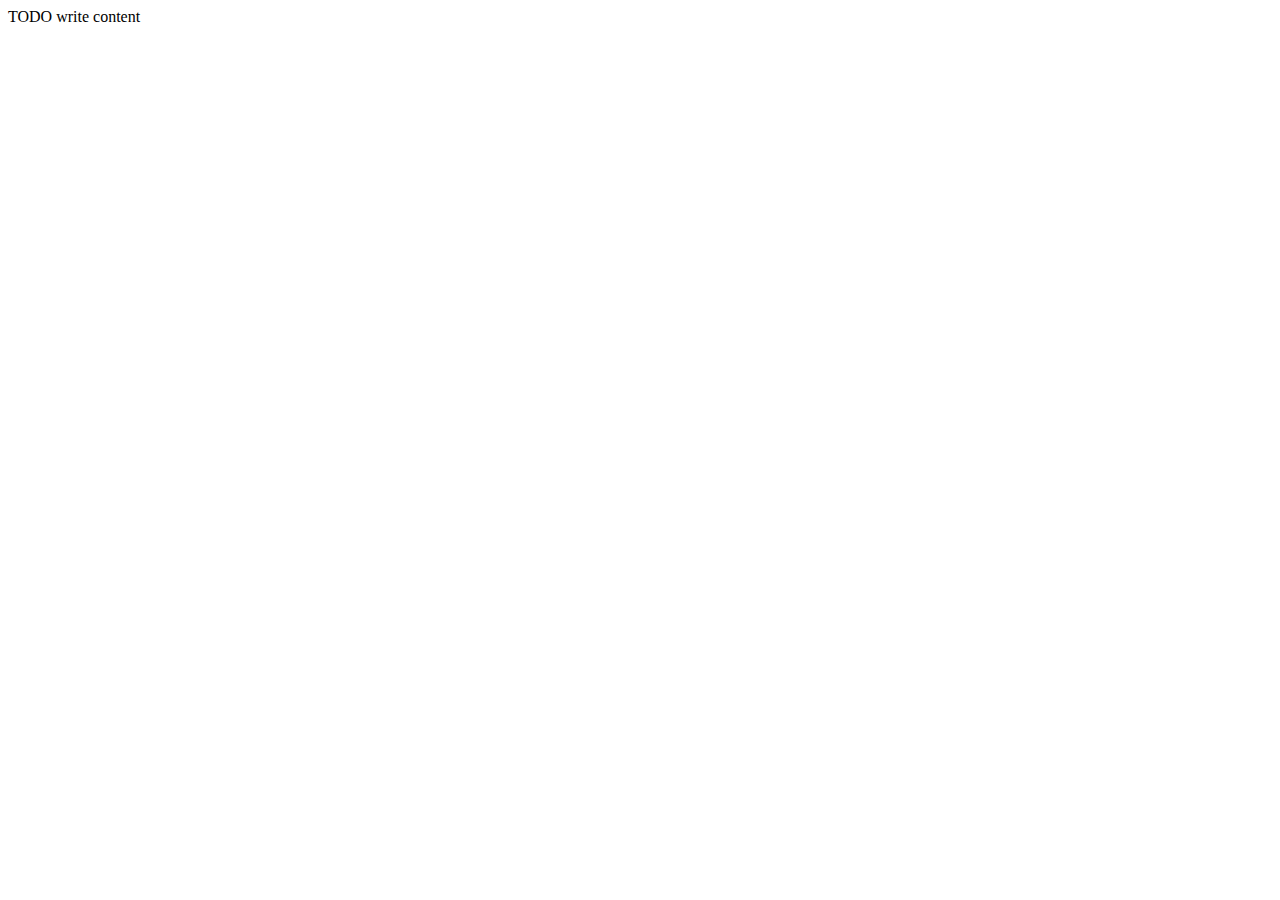
==== index.html @ 61b16aed "Create index.html" ====
<!DOCTYPE html>
<!--
To change this license header, choose License Headers in Project Properties.
To change this template file, choose Tools | Templates
and open the template in the editor.
-->
<html>
    <head>
        <title>TODO supply a title</title>
        <meta charset="UTF-8">
        <meta name="viewport" content="width=device-width, initial-scale=1.0">
    </head>
    <body>
        <div>TODO write content</div>
    </body>
</html>
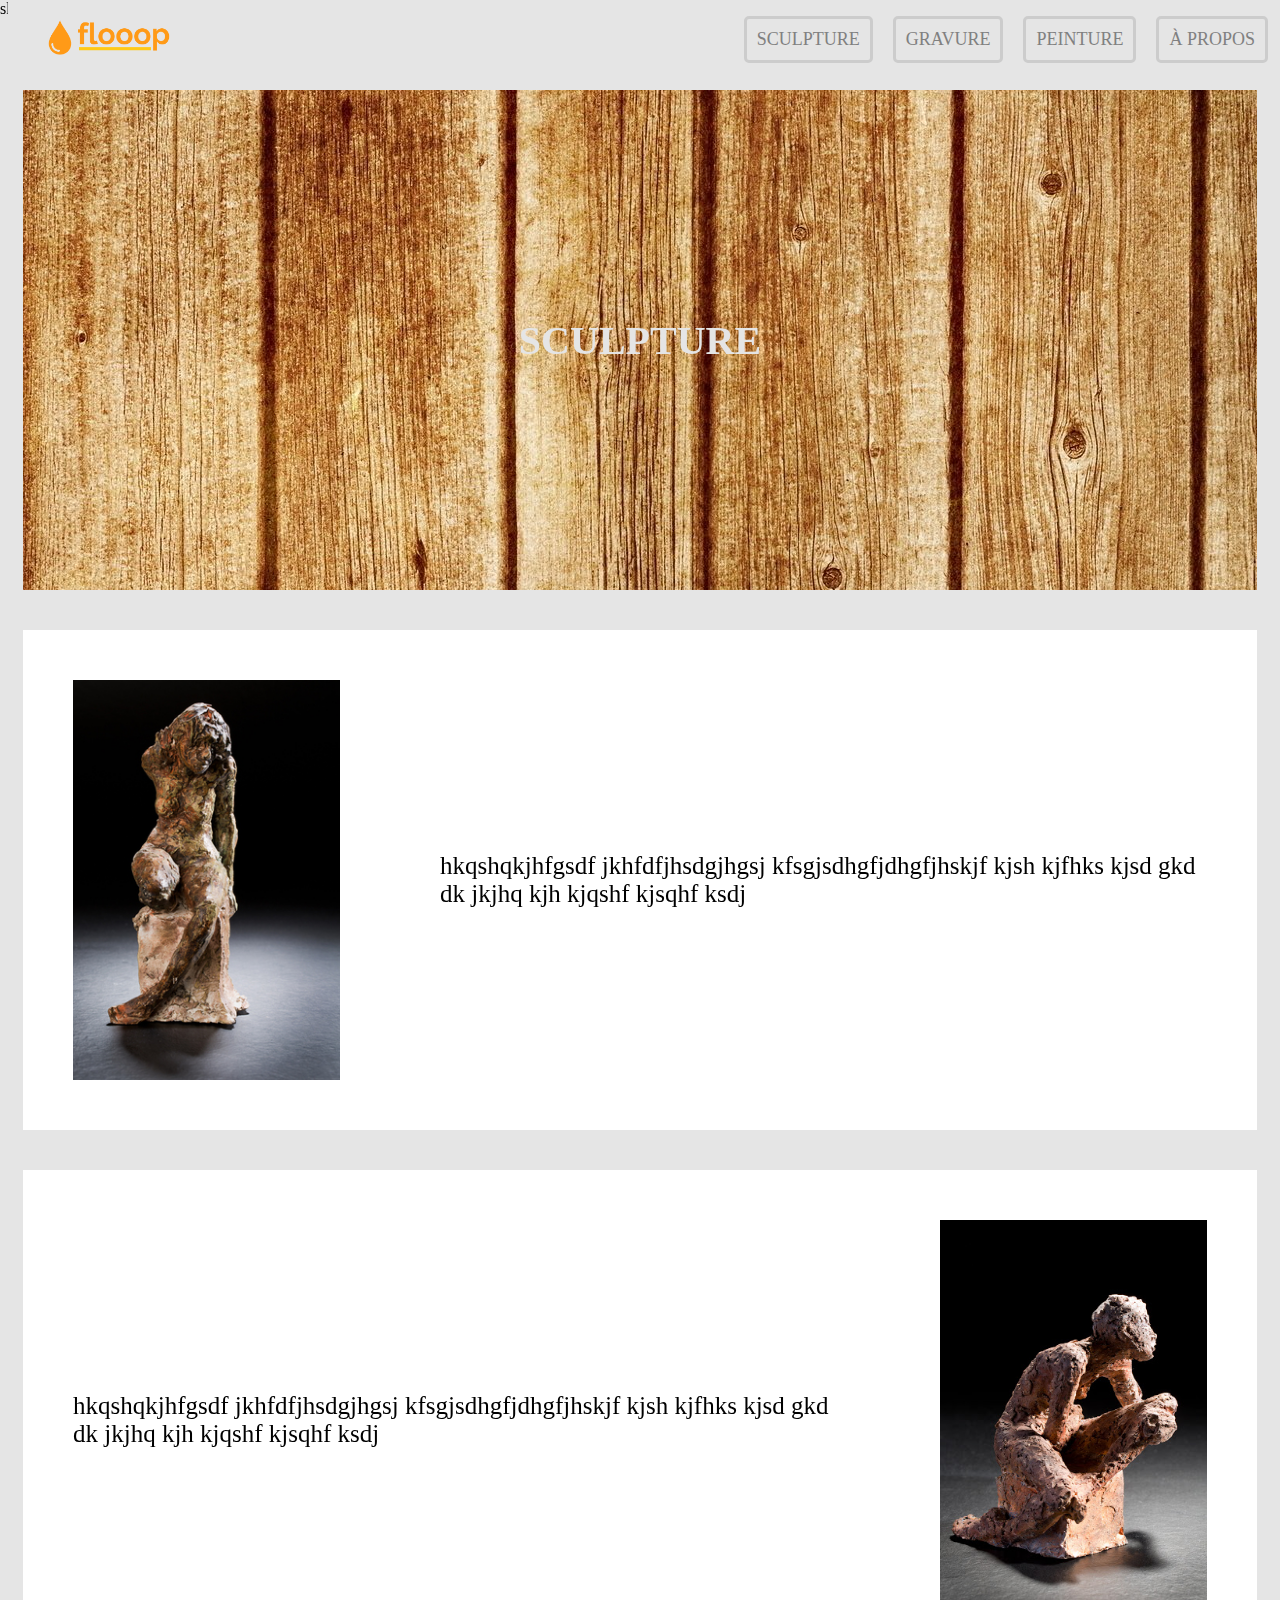
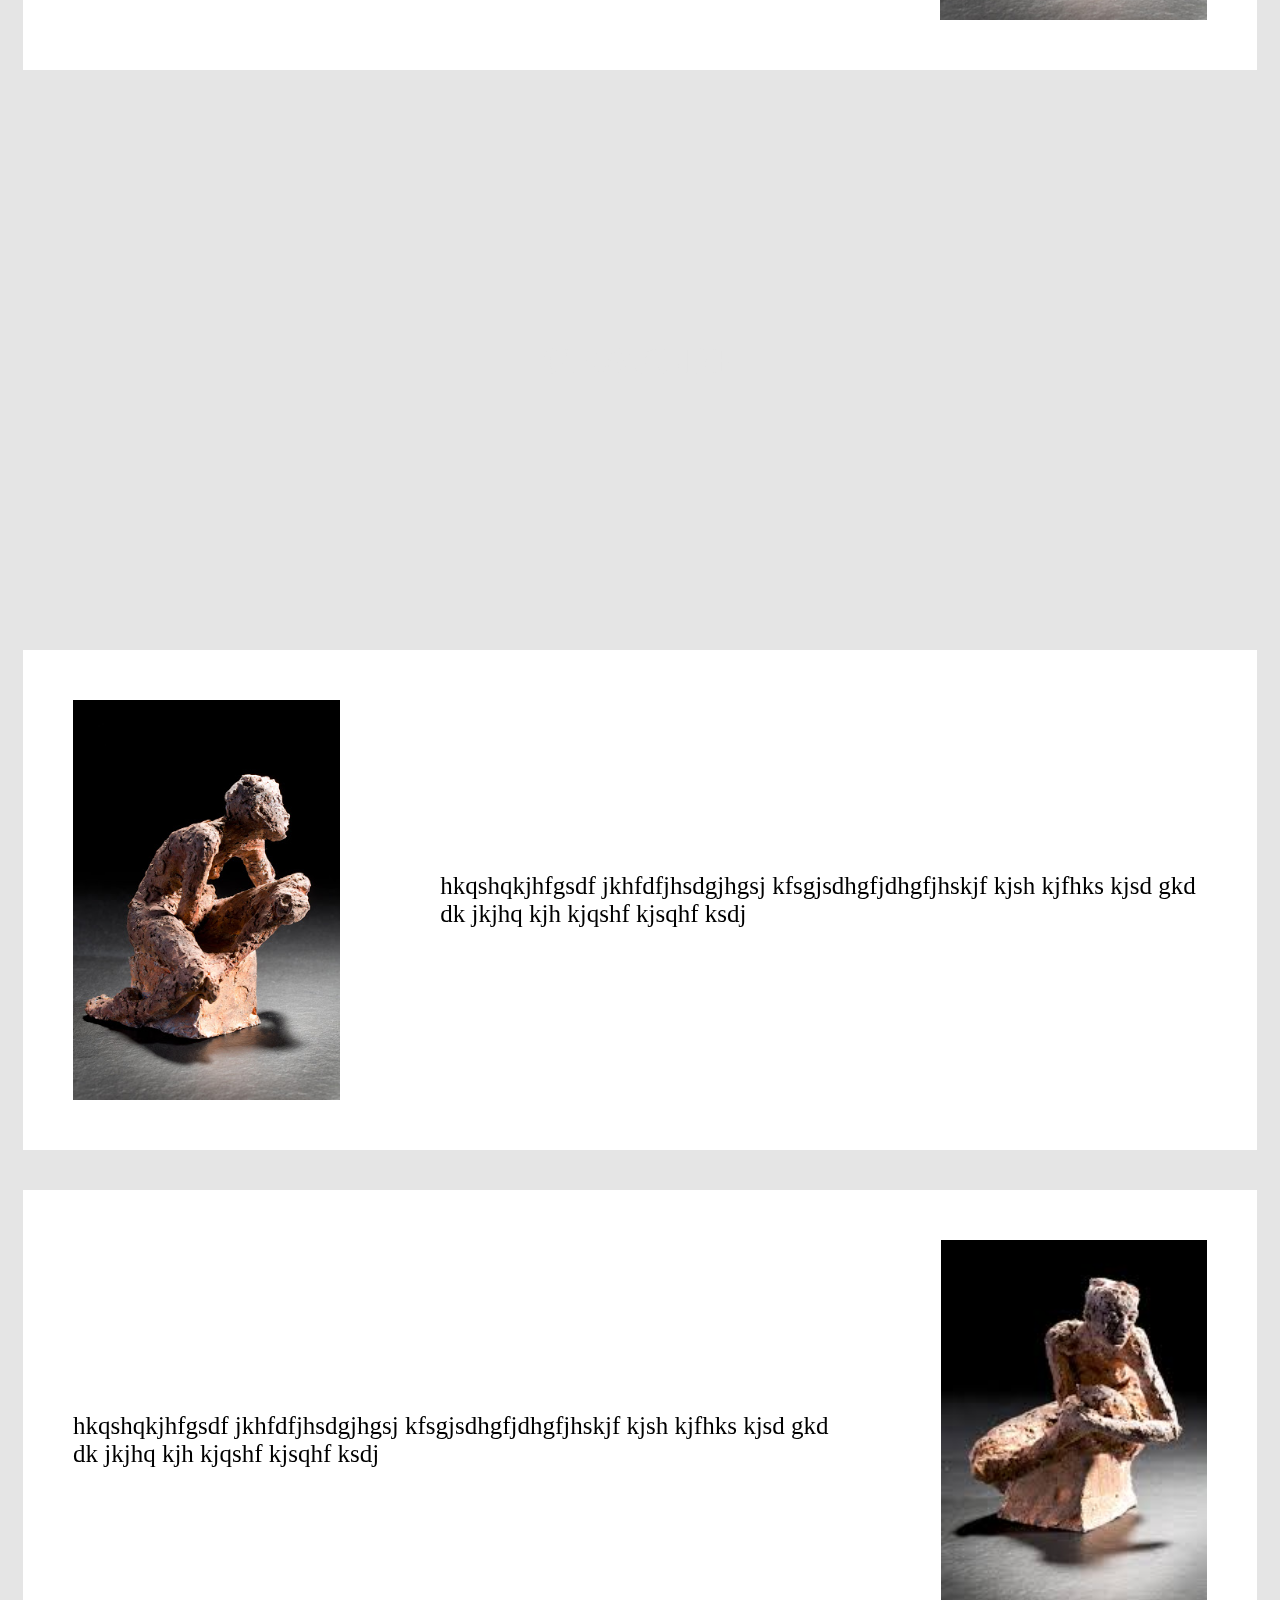
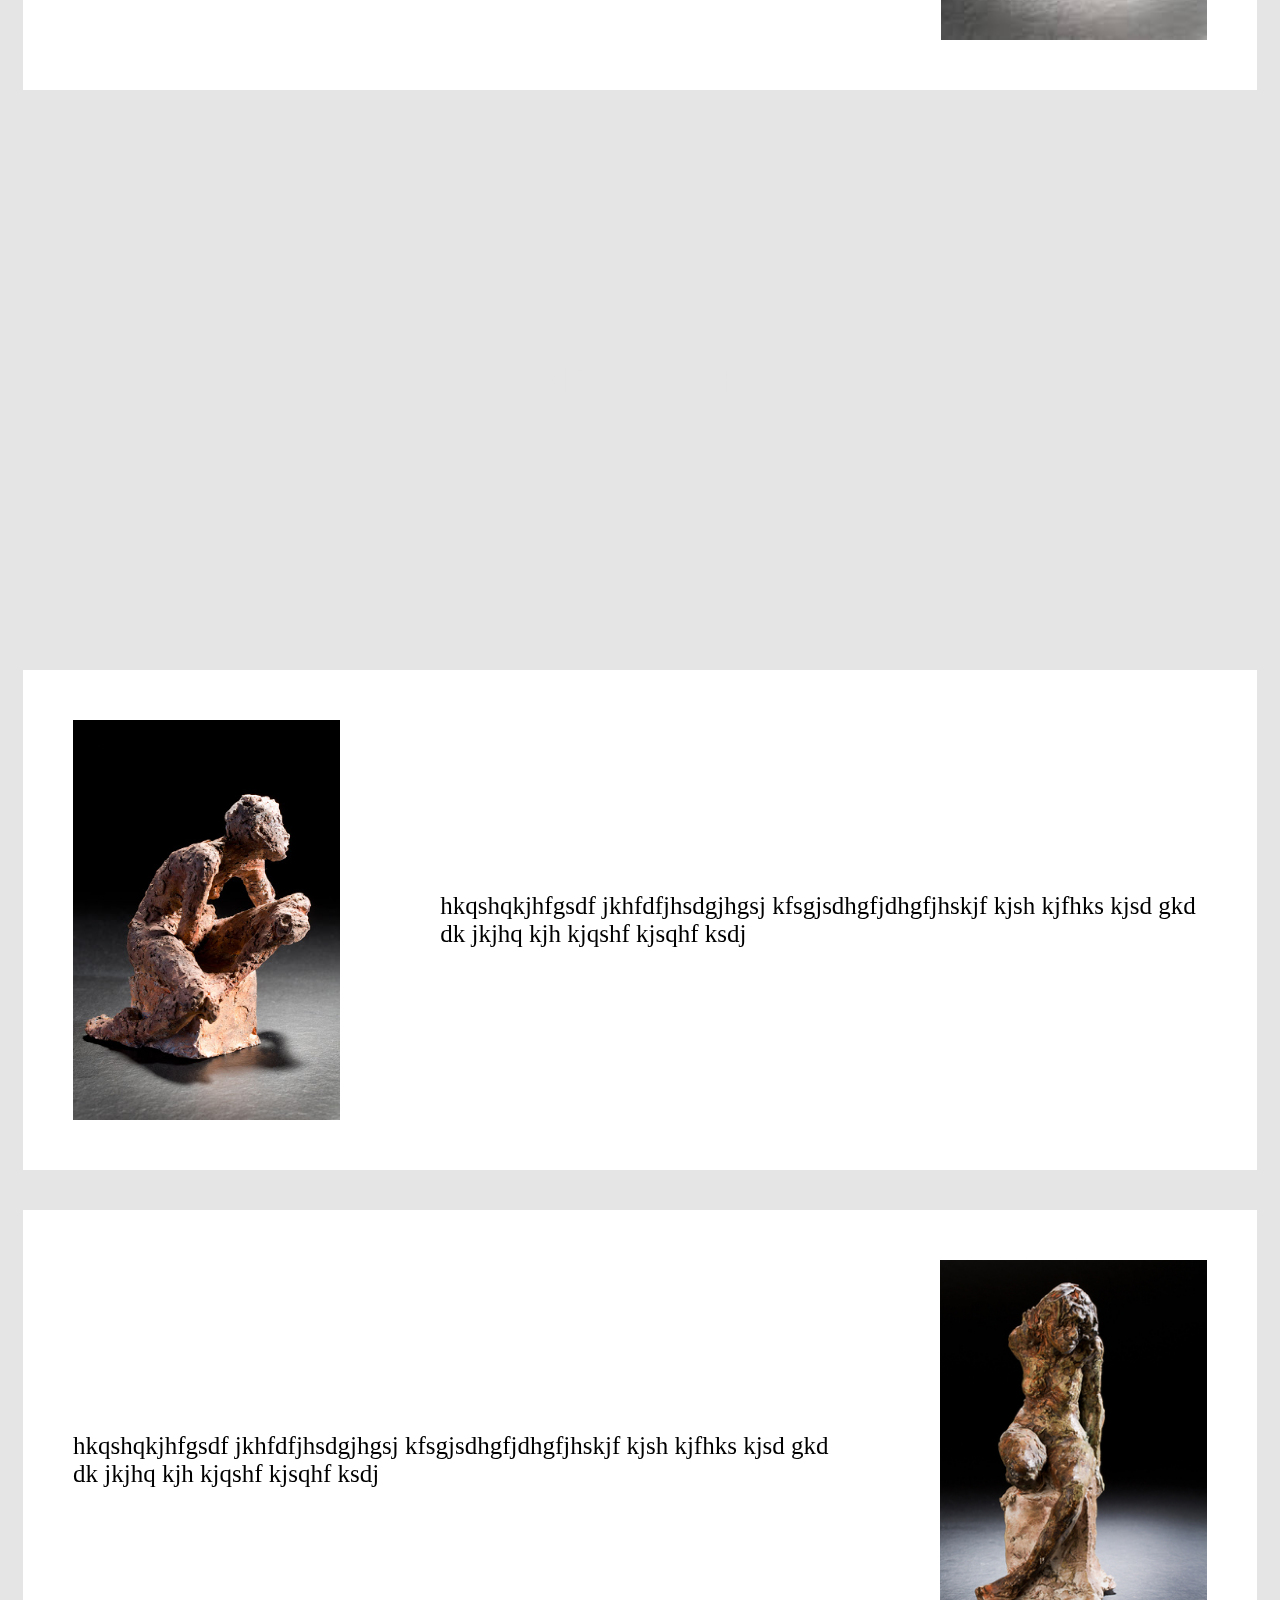
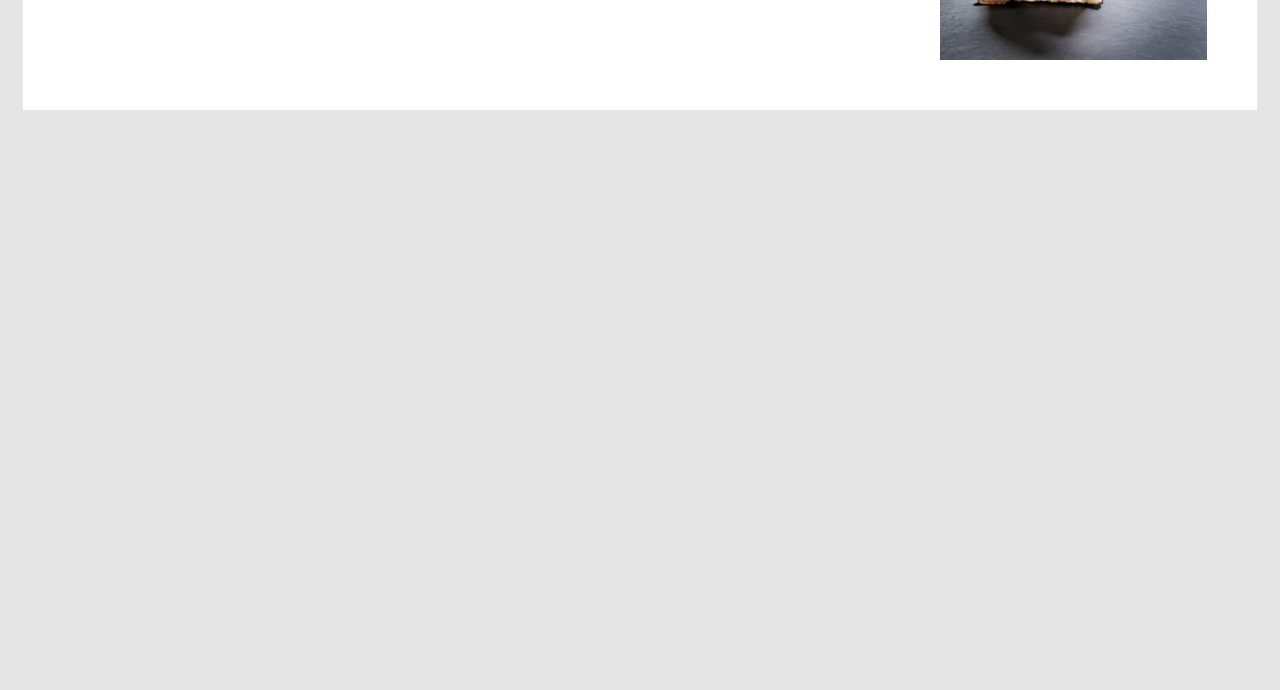
==== commit f8efc88a: "d" ====
--- a/index.html
+++ b/index.html
@@ -6,11 +6,84 @@
 -->
 <html>
     <head>
-        <title>TODO supply a title</title>
+        <title>Sylvie Grillon</title>
         <meta charset="UTF-8">
         <meta name="viewport" content="width=device-width, initial-scale=1.0">
+        <link href="style.css" rel="stylesheet" type="text/css"/>
     </head>
     <body>
-        <div>TODO write content</div>
+        <nav>
+            <ul> 
+                <li><a href=""><img src="images/navlogo.png"></a></li>
+                <li class=""><a class="nav-btn" href="#footer">À PROPOS</a></li>
+                <li class=""><a class="nav-btn" href="#blocpeinture">PEINTURE</a></li>
+                <li class=""><a class="nav-btn" href="#blocgravure">GRAVURE</a></li>
+                <li class=""><a class="nav-btn" href="#blocsculpture">SCULPTURE</a></li>
+            </ul>
+	</nav>
+        
+        <div class ="container">
+            <div id="blocsculpture" class="bloc parralaxSculpture parralax">
+                <div class="bloc-title"><a href="page-sculpture.html">SCULPTURE</a></div>
+            </div>
+
+            <div class="bloc bloc-secondaire">
+                <img src="images/sculpture/sculpture1.jpg">
+                <div class="bloc-text">hkqshqkjhfgsdf jkhfdfjhsdgjhgsj kfsgjsdhgfjdhgfjhskjf kjsh kjfhks kjsd gkd dk jkjhq kjh kjqshf kjsqhf ksdj</div>
+            </div>
+            
+            <div class="bloc bloc-secondaire">
+                <div class="bloc-text">hkqshqkjhfgsdf jkhfdfjhsdgjhgsj kfsgjsdhgfjdhgfjhskjf kjsh kjfhks kjsd gkd dk jkjhq kjh kjqshf kjsqhf ksdj</div>
+                <img src="images/sculpture/sculpture2.jpg">
+            </div>
+            
+            <div id="blocgravure" class="bloc parralaxGravure parralax">
+                <div class="bloc-title"><a href="page-gravure.html">GRAVURE</a></div>
+            </div>
+            
+            <div class="bloc bloc-secondaire">
+                <img src="images/gravure/gravure2.jpg">
+                <div class="bloc-text">hkqshqkjhfgsdf jkhfdfjhsdgjhgsj kfsgjsdhgfjdhgfjhskjf kjsh kjfhks kjsd gkd dk jkjhq kjh kjqshf kjsqhf ksdj</div>
+            </div>
+            
+            <div class="bloc bloc-secondaire">
+                <div class="bloc-text">hkqshqkjhfgsdf jkhfdfjhsdgjhgsj kfsgjsdhgfjdhgfjhskjf kjsh kjfhks kjsd gkd dk jkjhq kjh kjqshf kjsqhf ksdj</div>
+                <img src="images/gravure/gravure3.jpg">
+            </div>
+            
+            <div id="blocpeinture" class="bloc parralaxPeinture parralax">
+                <div class="bloc-title"><a href="">PEINTURE</a></div>
+            </div>
+            
+            <div class="bloc bloc-secondaire">
+                <img src="images/peinture/peinture2.jpg">
+                <div class="bloc-text">hkqshqkjhfgsdf jkhfdfjhsdgjhgsj kfsgjsdhgfjdhgfjhskjf kjsh kjfhks kjsd gkd dk jkjhq kjh kjqshf kjsqhf ksdj</div>
+            </div>
+            
+            <div class="bloc bloc-secondaire">
+                <div class="bloc-text">hkqshqkjhfgsdf jkhfdfjhsdgjhgsj kfsgjsdhgfjdhgfjhskjf kjsh kjfhks kjsd gkd dk jkjhq kjh kjqshf kjsqhf ksdj</div>
+                <img src="images/peinture/peinture1.jpg">
+            </div>
+            
+            <div class="fenetreAbout bloc"></div>  
+        </div>
+        
+        <div class="fond">skhgdfjhsqgfjh</div>
+        
+        <div id="footer" class="footer">
+            <table>
+                <tr>
+                    <td>
+                        kjshdfk jdshfk jhfk  , jqsdjh skjh qkjhdfqkjhdfqkj hdfqkjhdfqkjhdfqkjh  dfqkjhdfqkjhdfqkjhdfqkjhdfqkjhdf  khkjshdfk jdshfk jhfk  , jqsdjh skjh qkjhdf khkjshdfk jdshfk jhfk  , jqsdjh skjh qkjhdf khkjshdfk jdshfk jhfk  , jqsdjh skjh qkjhdf kh
+                    </td>
+                    <td>
+                        kjshdfk jdshfk jhfk  , jqsdjh skjh qkjhdf khkjshdfk jdshfk jhfk  , jqsdjh skjh qkjhdf khkjshdfk jdshfk jhfk  , jqsdjh skjh qkjhdf khkjshdfk jdshfk jhfk  , jqsdjh skjh qkjhdf khkjshdfk jdshfk jhfk  , jqsdjh skjh qkjhdf khkjshdfk jdshfk jhfk  , jqsdjh skjh qkjhdf kh
+                    </td>
+                    <td>
+                        kjshdfk jdshfk jhfk  , jqsdjh skjh qkjhdf khkjshdfk jdshfk jhfk  , jqsdjh skjh qkjhdf khkjshdfk jdshfk jhfk  , jqsdjh skjh qkjhdf khkjshdfk jdshfk jhfk  , jqsdjh skjh qkjhdf khkjshdfk jdshfk jhfk  , jqsdjh skjh qkjhdf kh
+                    </td>
+                </tr>
+            </table>
+        </div>
     </body>
 </html>
--- a/style.css
+++ b/style.css
@@ -0,0 +1,149 @@
+body{
+    background-color: #e5e5e5;
+    z-index: 0;
+}
+
+.container {
+    margin-top: 90px;
+  padding-right: 15px;
+  padding-left: 15px;
+  margin-right: auto;
+  margin-left: auto;
+}
+
+nav{
+    width: 100%;
+    height: 70px;
+    padding: auto;
+    background-color: #e5e5e5;
+    position: fixed;
+    z-index: 4;
+    top: 0;
+}
+
+nav ul{
+    list-style: none;
+}
+
+.nav-btn{
+    padding: 10px;
+    margin-right: 20px;
+    float: right;
+    display: inline;
+    text-decoration: none;
+    font-family: 'verdana';
+    font-size: 18px;
+    color: grey;
+    
+    border: solid;
+    border-color: #cccccc;
+    border-radius: 5px;
+}
+
+.nav-btn:hover{
+color: white;
+background-color: #cccccc;
+}
+
+nav img{
+    float: left;
+    height: 40px;
+}
+
+.bloc{
+    width: 100%;
+    height: 500px;
+    margin-bottom: 40px;
+}
+
+.bloc-secondaire{
+    display: flex;
+    padding: auto;
+    background-color: white;
+
+}
+
+.bloc-secondaire img{
+    height: 80%;
+    margin: auto;
+    margin-left: 50px;
+    margin-right: 50px;
+}
+
+.bloc-text{
+    font-family: 'Verdana';
+    margin: auto;
+    margin-left: 50px;
+    margin-right: 50px;
+    font-size: 25px;
+}
+
+.bloc-title{
+    text-align: center;
+    font-family: 'Verdana';
+    padding: 5px;
+    display: table-cell;
+    vertical-align: middle;
+    color: white;
+    font-size: 40px;
+    font-weight: bold;
+}
+
+.bloc-title a{
+    text-decoration: none;
+    color: #e5e5e5;
+}
+
+.bloc-title a:hover{
+    color: white;
+}
+
+.parralax{
+    background-attachment: fixed;
+    background-position: center;
+    display: table;
+}
+
+.parralaxSculpture{
+    background-image: url(images/sculpture/macro-sculpture.jpg);
+}
+
+.parralaxGravure{
+    background-image: url(images/gravure/macro-gravure.jpg);
+}
+
+.parralaxPeinture{
+    background-image: url(images/peinture/macro-peinture.jpg);
+}
+
+table td{
+    text-align: center;
+}
+
+.footer td{
+    color : white;
+    font-size: 18px;
+}
+
+.footer{
+    position: fixed;
+    z-index: -2;
+    bottom: 0;  
+    left : 0;
+    right: 0;
+    width: 100%;
+    height: 500px;
+    background-color: black;
+}
+
+.fond{
+    background-color: #e5e5e5;
+    height: 4950px;
+    width: 100%;
+    position: absolute;
+    top: 0;
+    left:0;
+    right: 0;
+    z-index: -1;
+    box-shadow: 0px 3px 5px #e5e5e5;
+}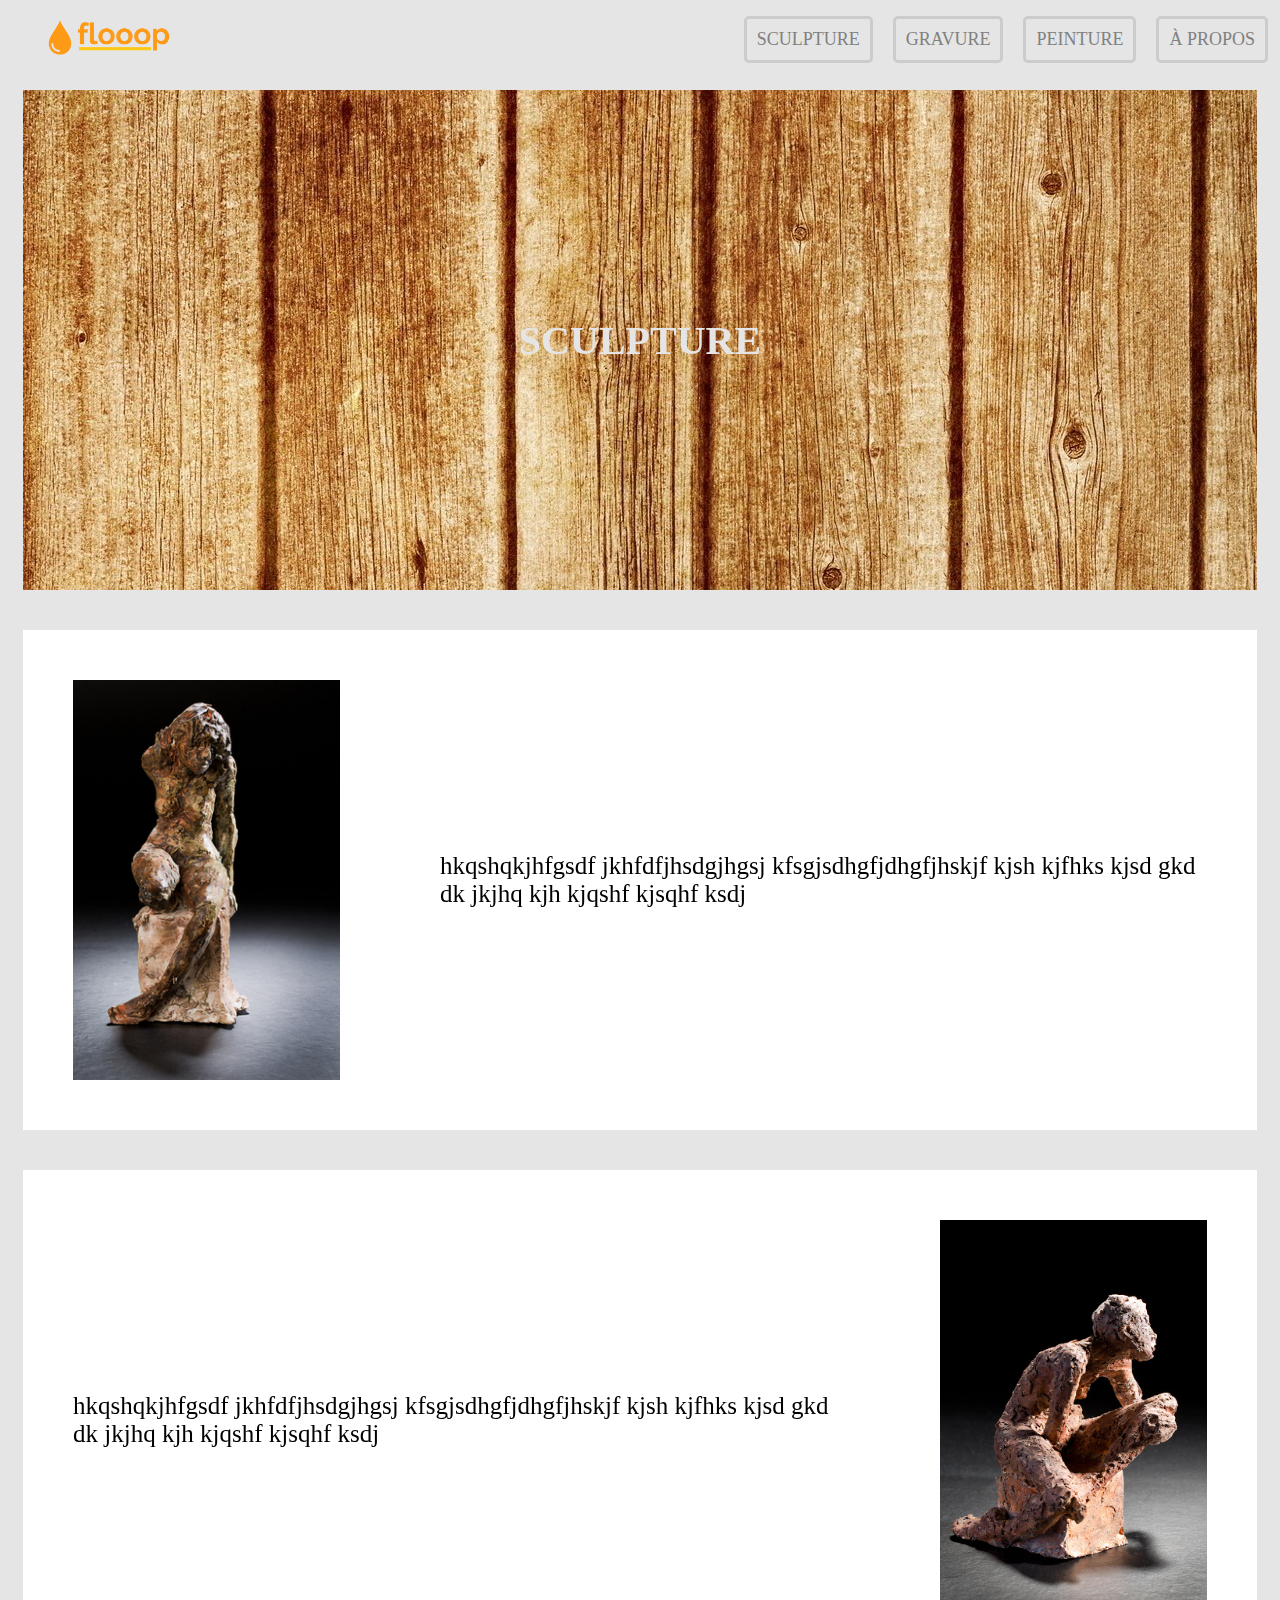
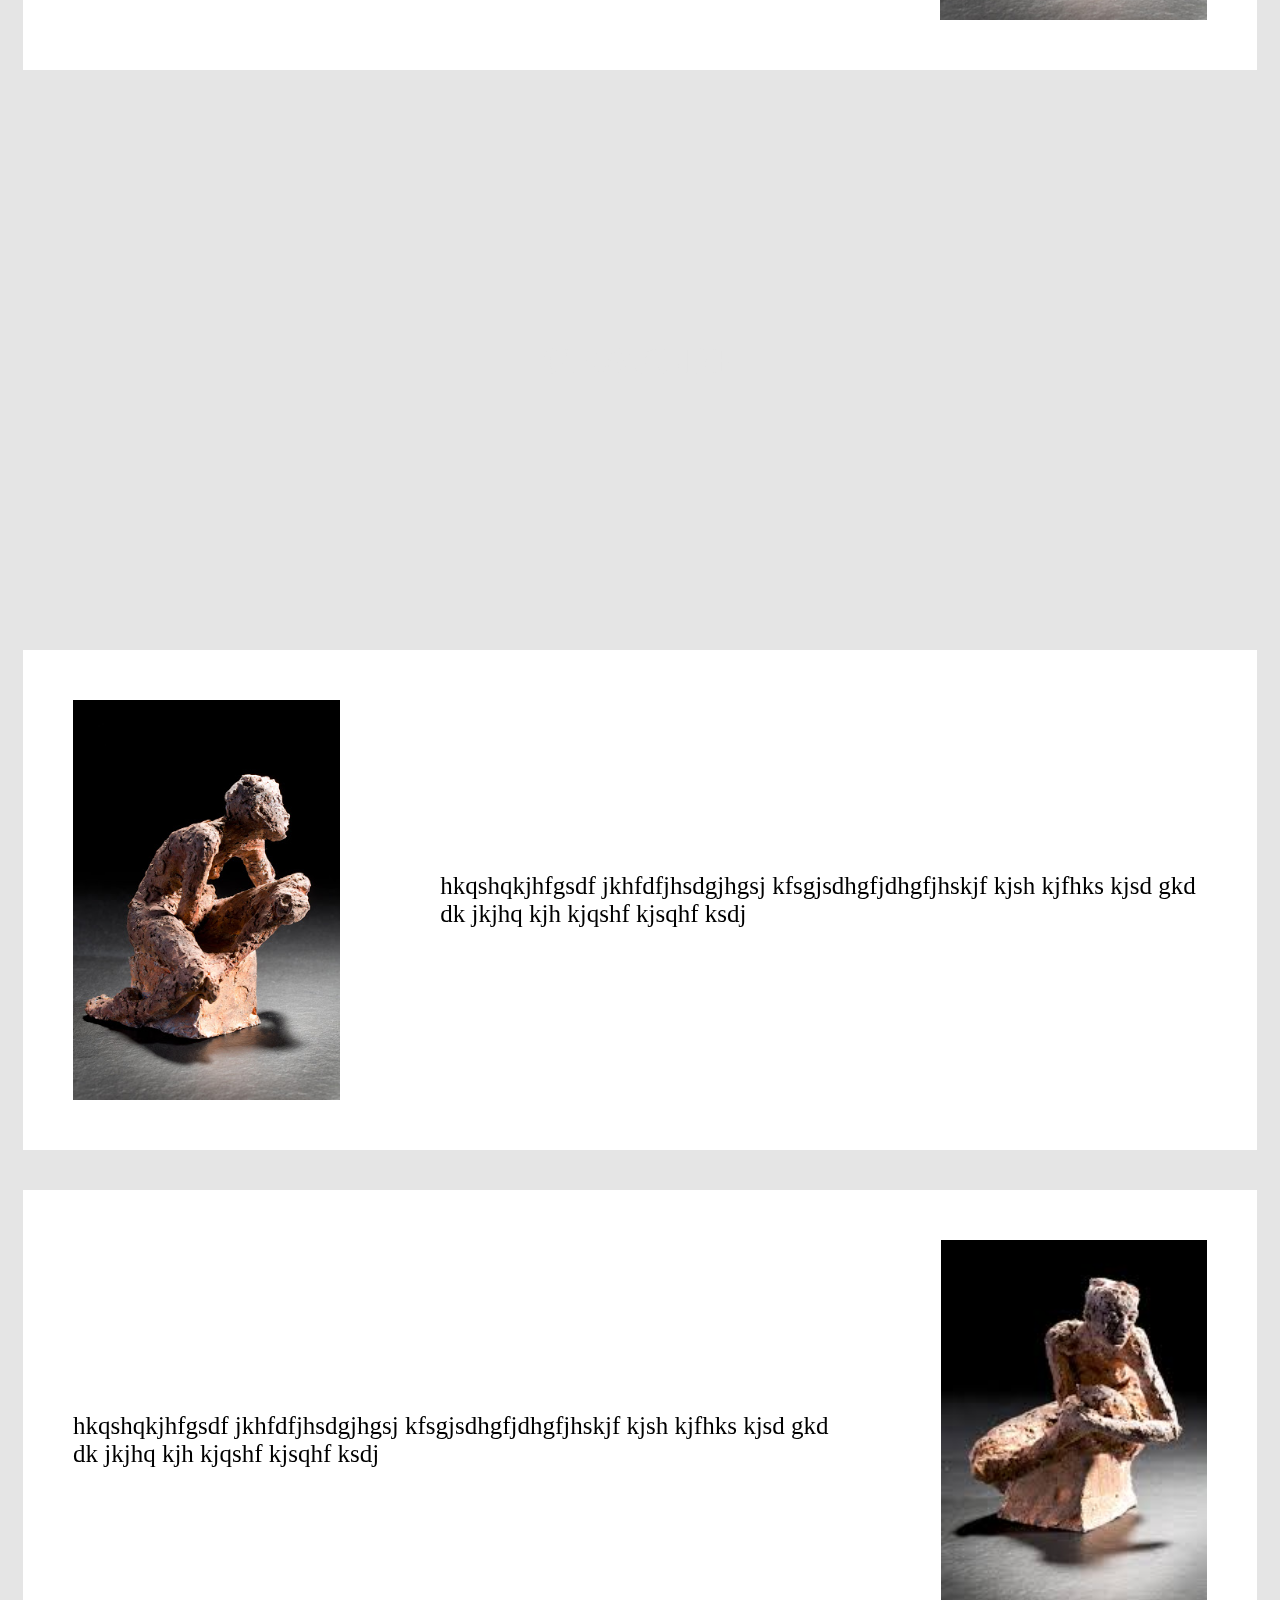
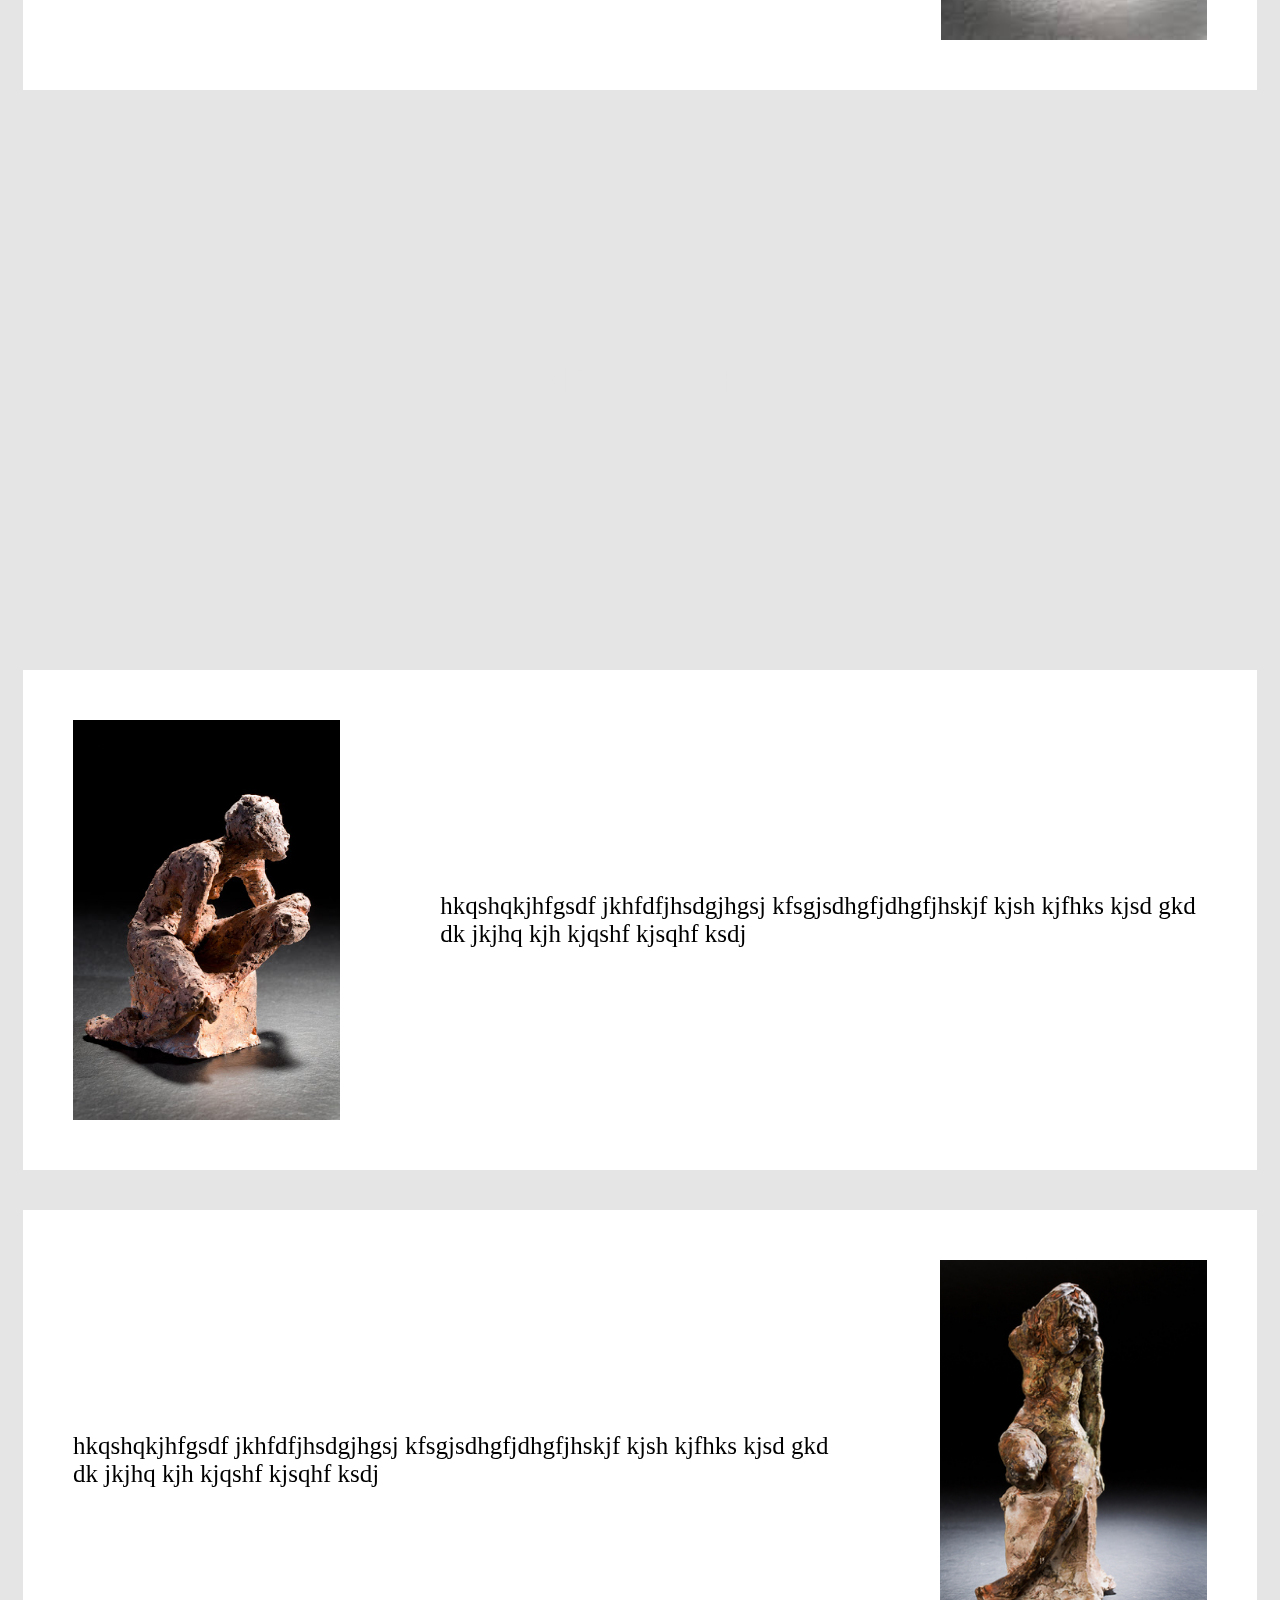
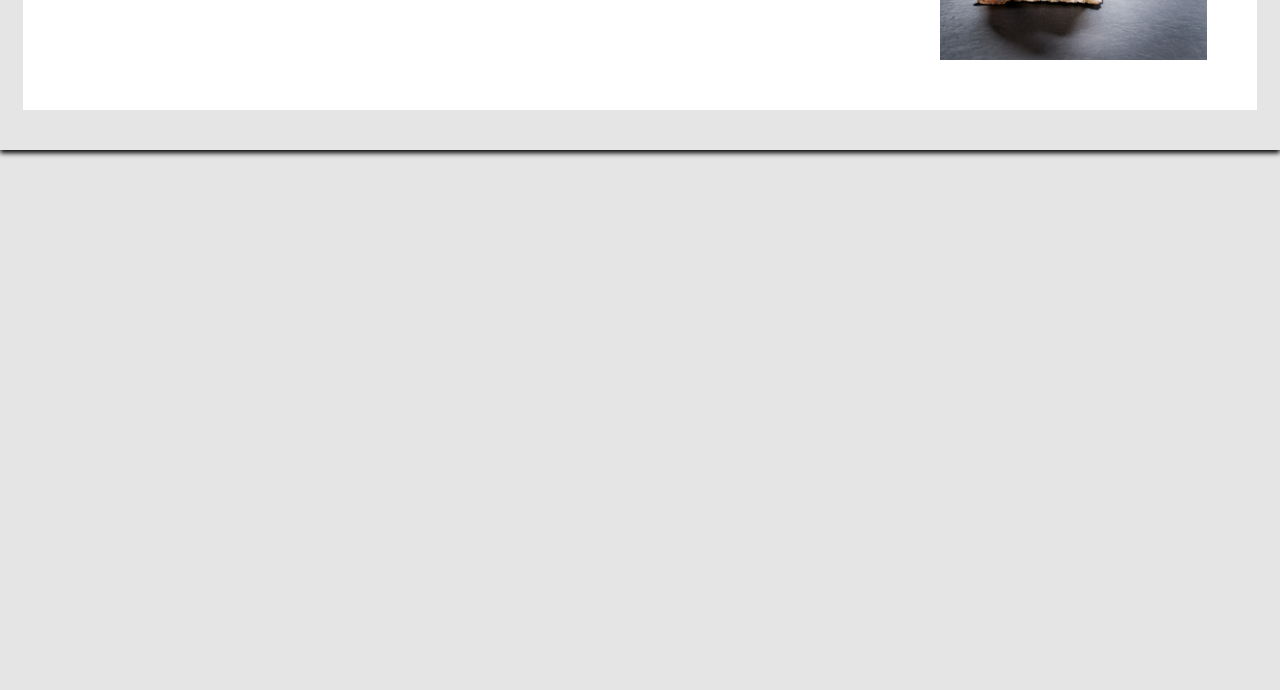
==== commit 635560ac: "d" ====
--- a/index.html
+++ b/index.html
@@ -1,9 +1,4 @@
 <!DOCTYPE html>
-<!--
-To change this license header, choose License Headers in Project Properties.
-To change this template file, choose Tools | Templates
-and open the template in the editor.
--->
 <html>
     <head>
         <title>Sylvie Grillon</title>
@@ -68,7 +63,7 @@
             <div class="fenetreAbout bloc"></div>  
         </div>
         
-        <div class="fond">skhgdfjhsqgfjh</div>
+        <div class="fond"></div>
         
         <div id="footer" class="footer">
             <table>
--- a/style.css
+++ b/style.css
@@ -132,8 +132,10 @@
     left : 0;
     right: 0;
     width: 100%;
-    height: 500px;
-    background-color: black;
+    height: 510px;
+    background-color: #999999;
+    padding: auto;
+    padding-top: 30px;
 }
 
 .fond{
@@ -145,5 +147,5 @@
     left:0;
     right: 0;
     z-index: -1;
-    box-shadow: 0px 3px 5px #e5e5e5;
+    box-shadow: 0px 3px 5px black;
 }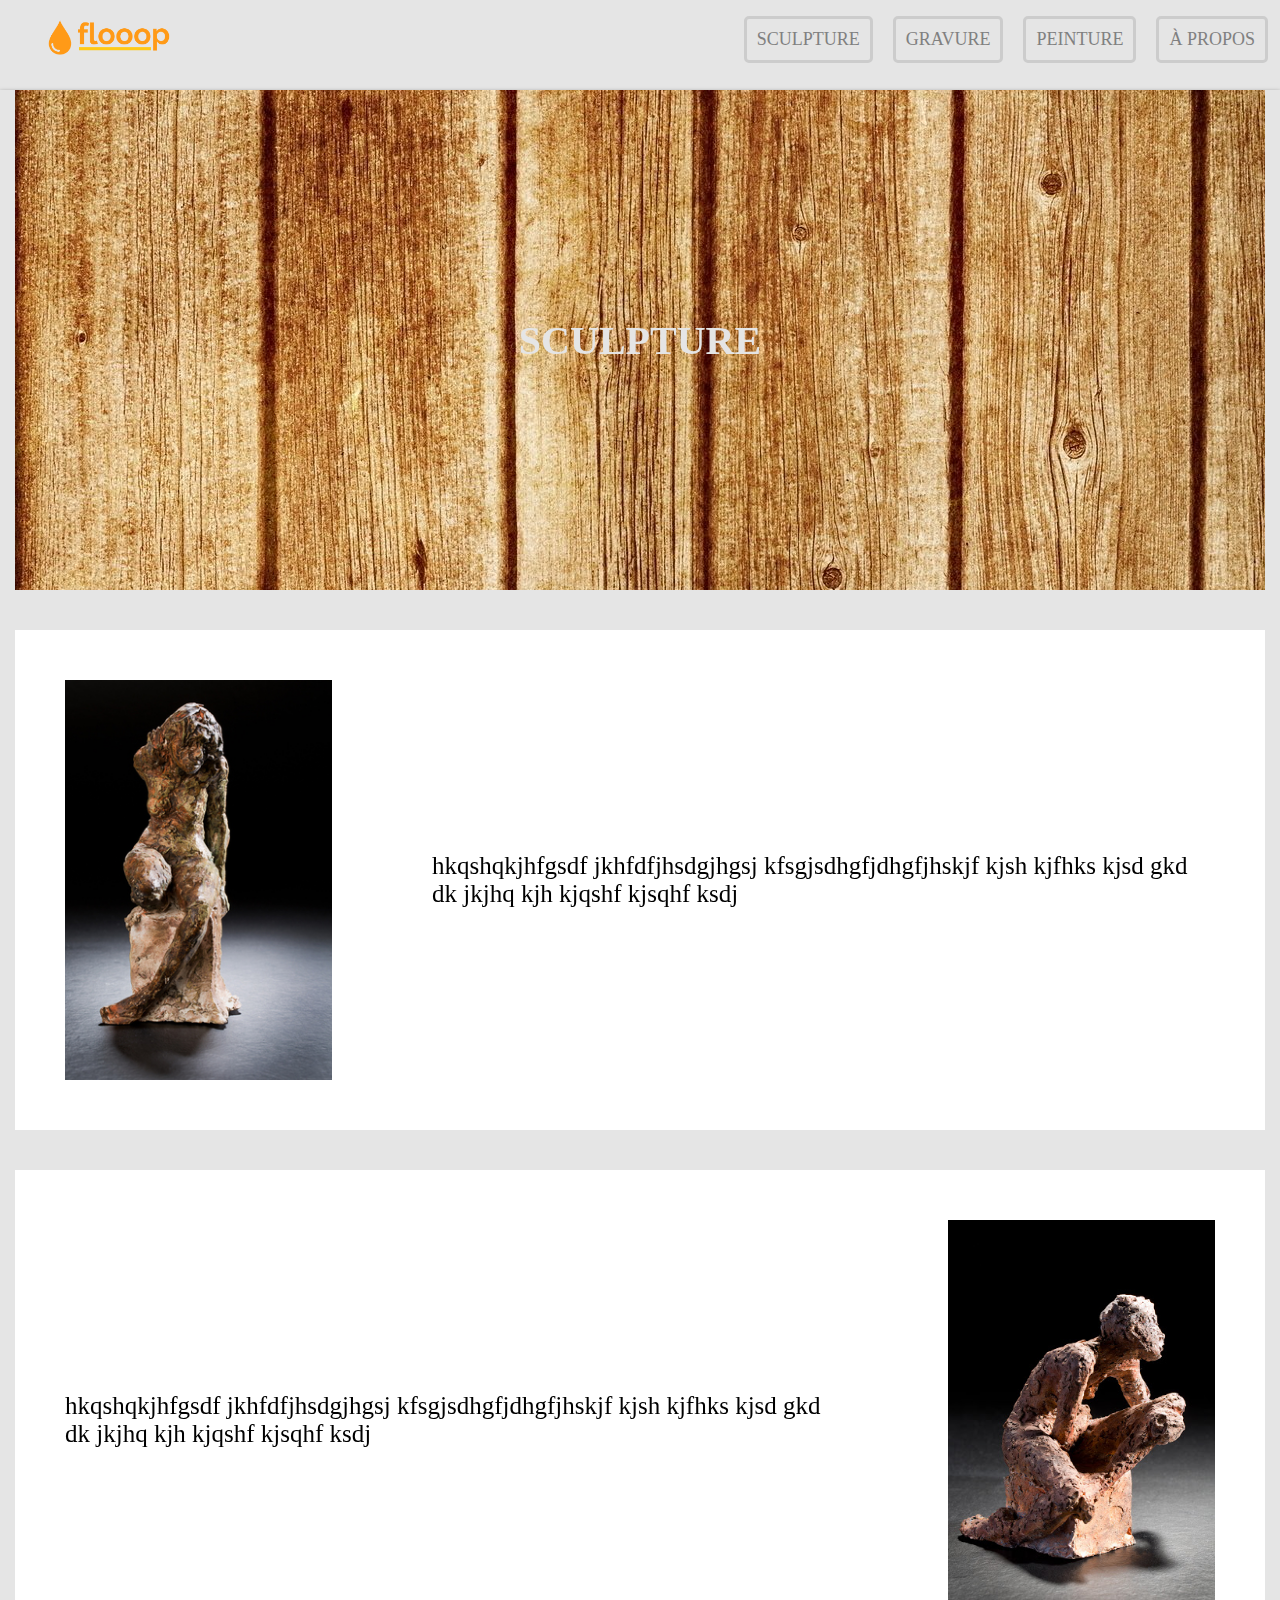
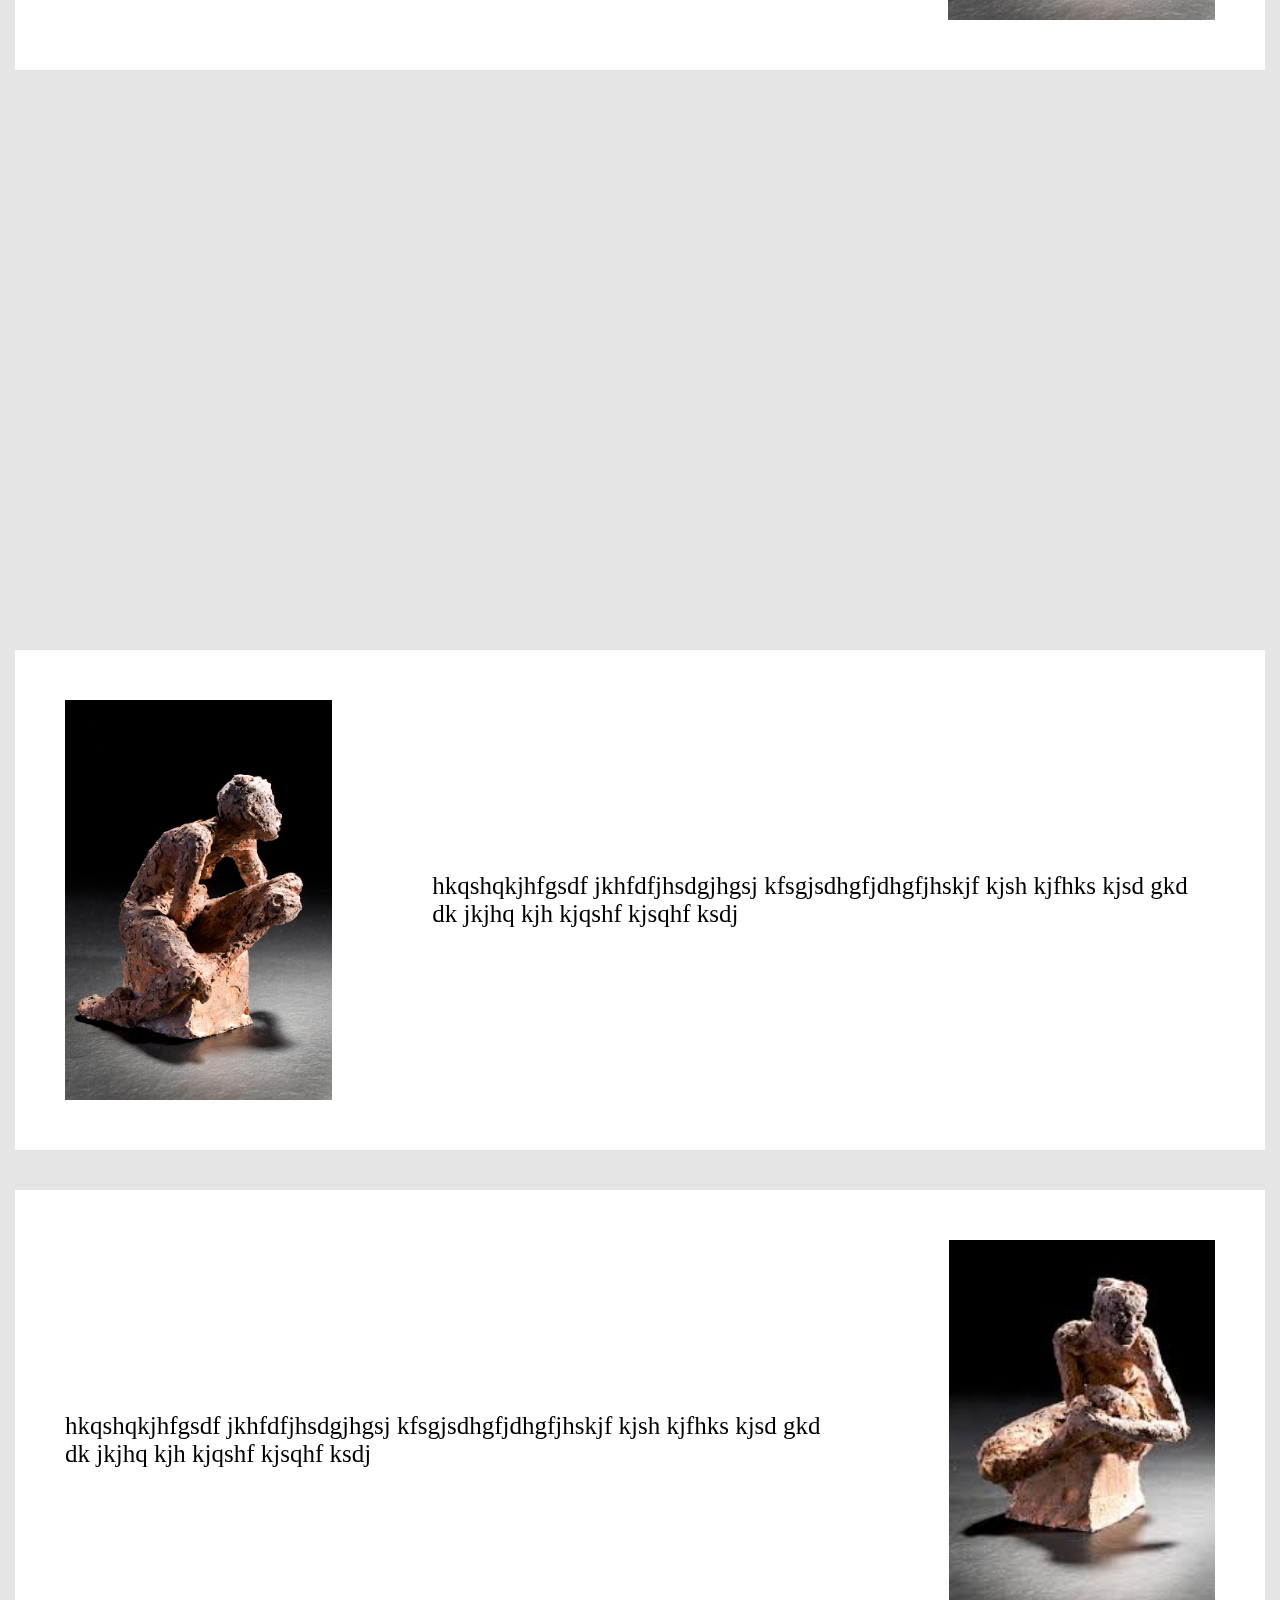
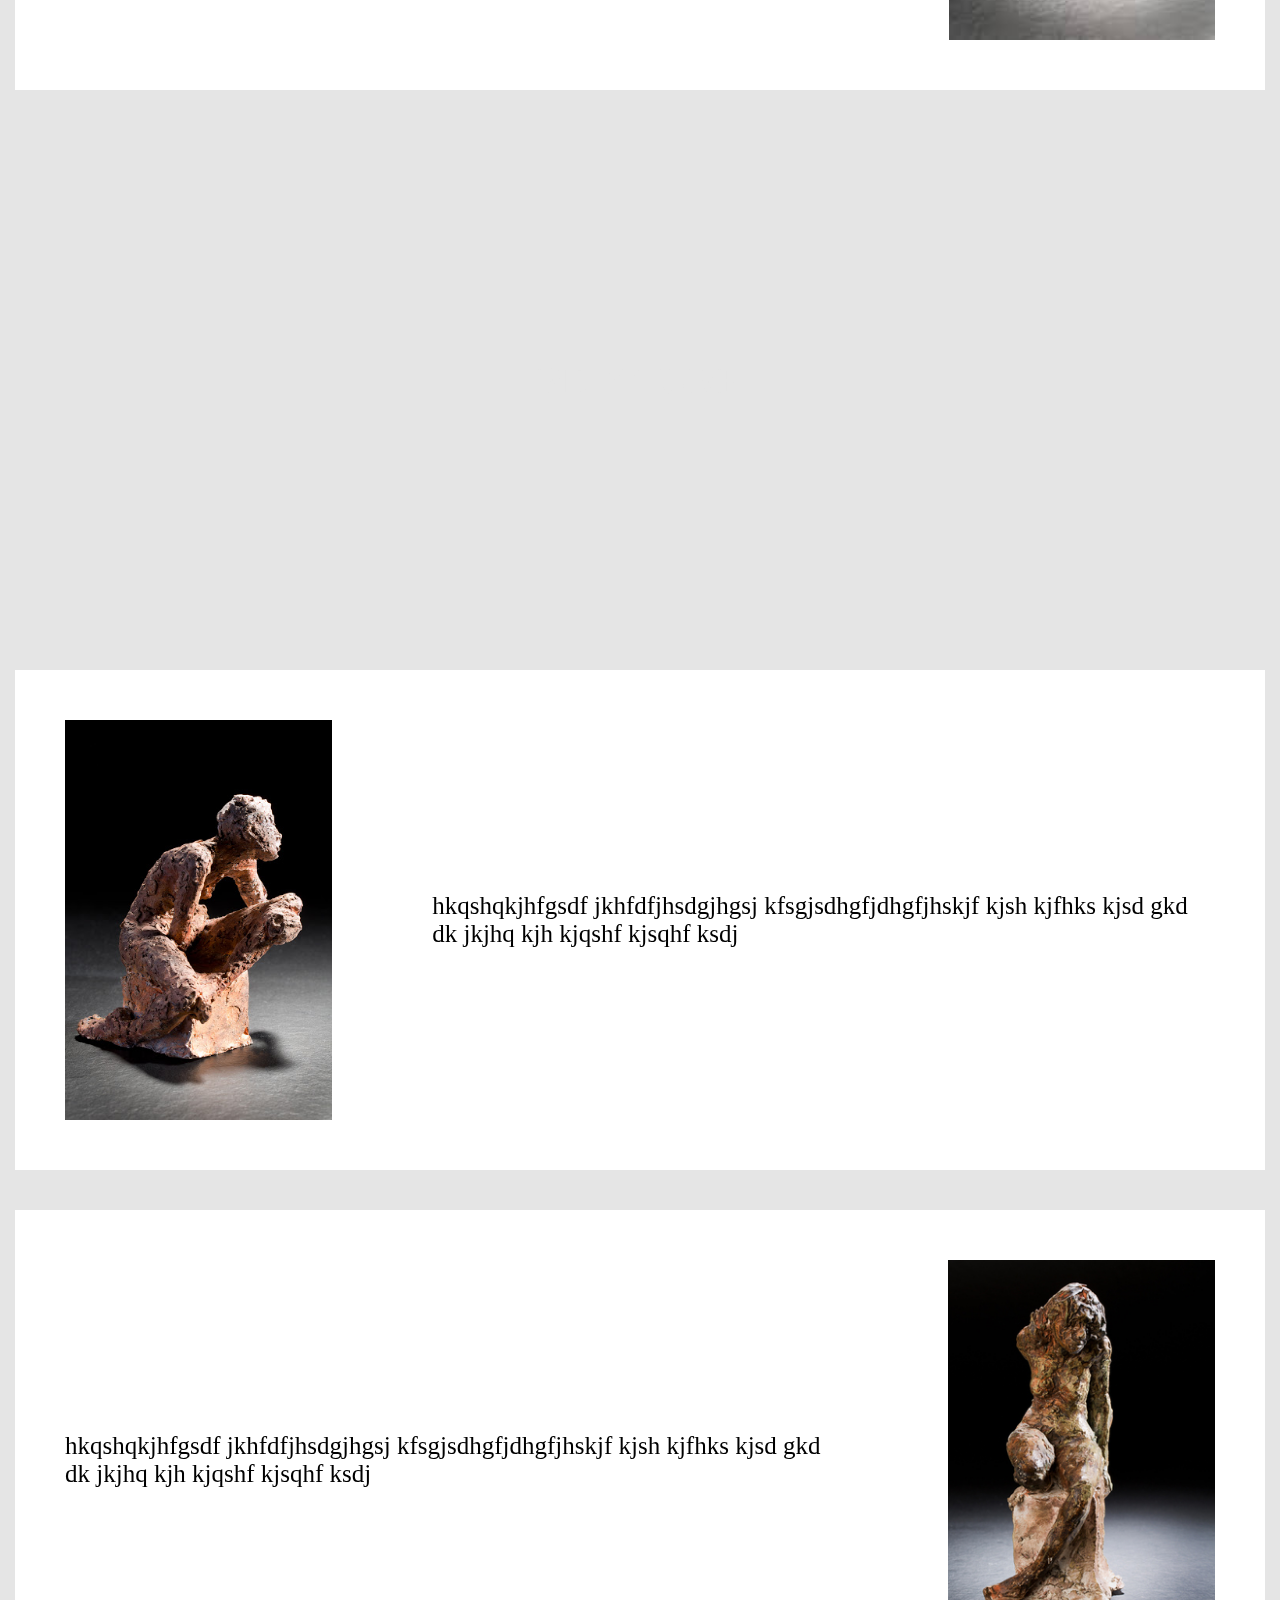
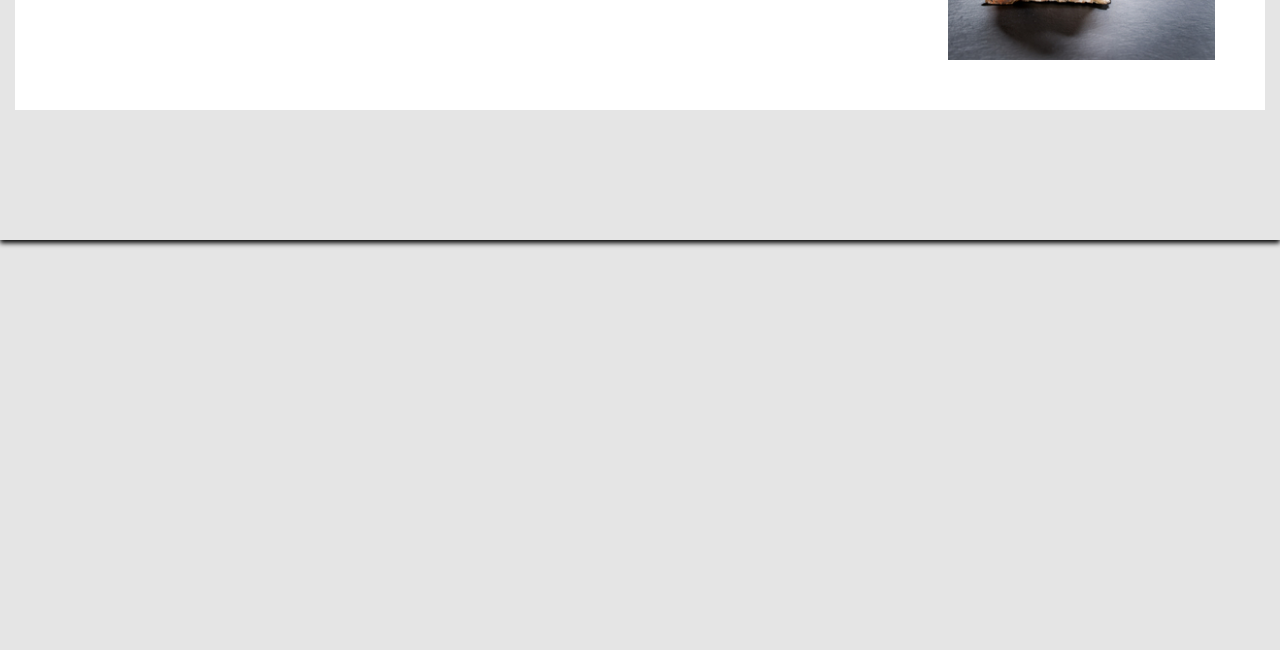
==== commit dc37f6a9: "d" ====
--- a/index.html
+++ b/index.html
@@ -17,7 +17,7 @@
             </ul>
 	</nav>
         
-        <div class ="container">
+        <div class ="container fond">
             <div id="blocsculpture" class="bloc parralaxSculpture parralax">
                 <div class="bloc-title"><a href="page-sculpture.html">SCULPTURE</a></div>
             </div>
@@ -60,10 +60,10 @@
                 <img src="images/peinture/peinture1.jpg">
             </div>
             
-            <div class="fenetreAbout bloc"></div>  
+            <div class="bloc"></div>  
         </div>
         
-        <div class="fond"></div>
+        
         
         <div id="footer" class="footer">
             <table>
--- a/style.css
+++ b/style.css
@@ -132,7 +132,7 @@
     left : 0;
     right: 0;
     width: 100%;
-    height: 510px;
+    height: 430px;
     background-color: #999999;
     padding: auto;
     padding-top: 30px;
@@ -141,7 +141,6 @@
 .fond{
     background-color: #e5e5e5;
     height: 4950px;
-    width: 100%;
     position: absolute;
     top: 0;
     left:0;
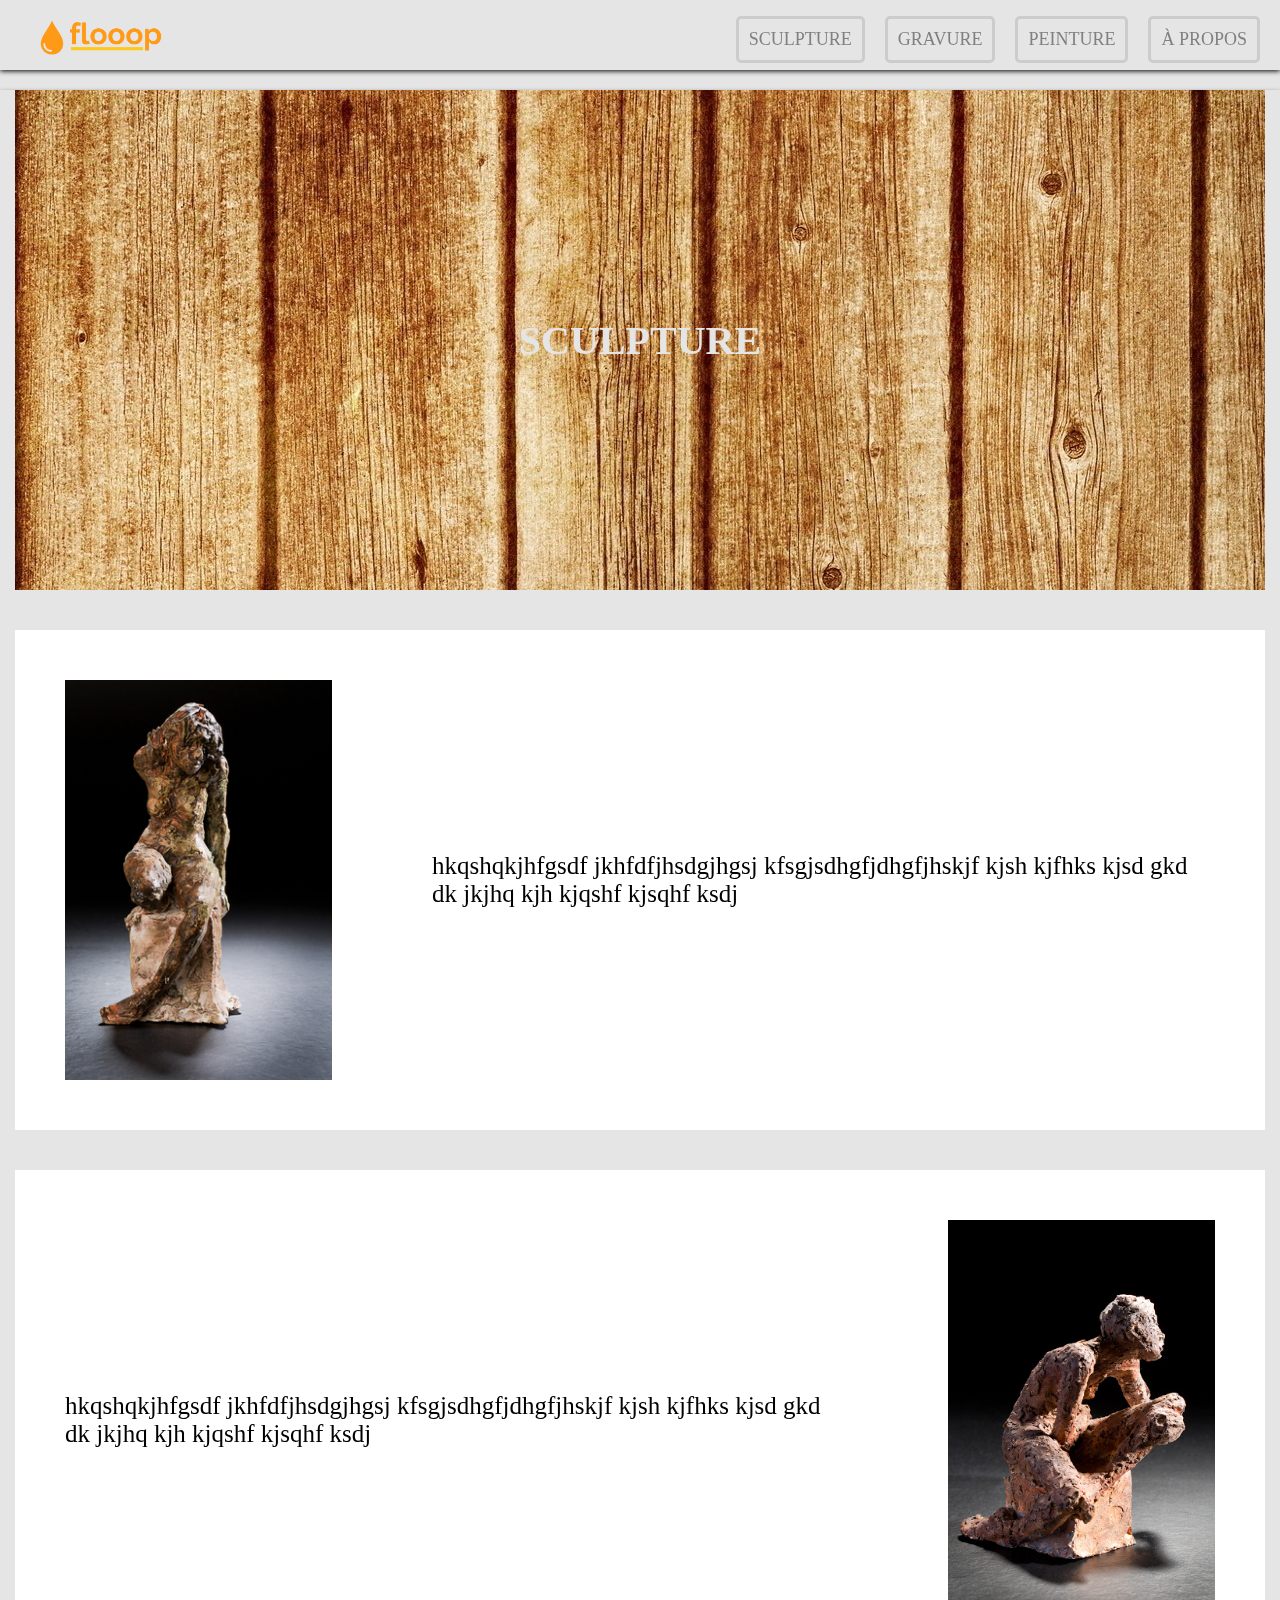
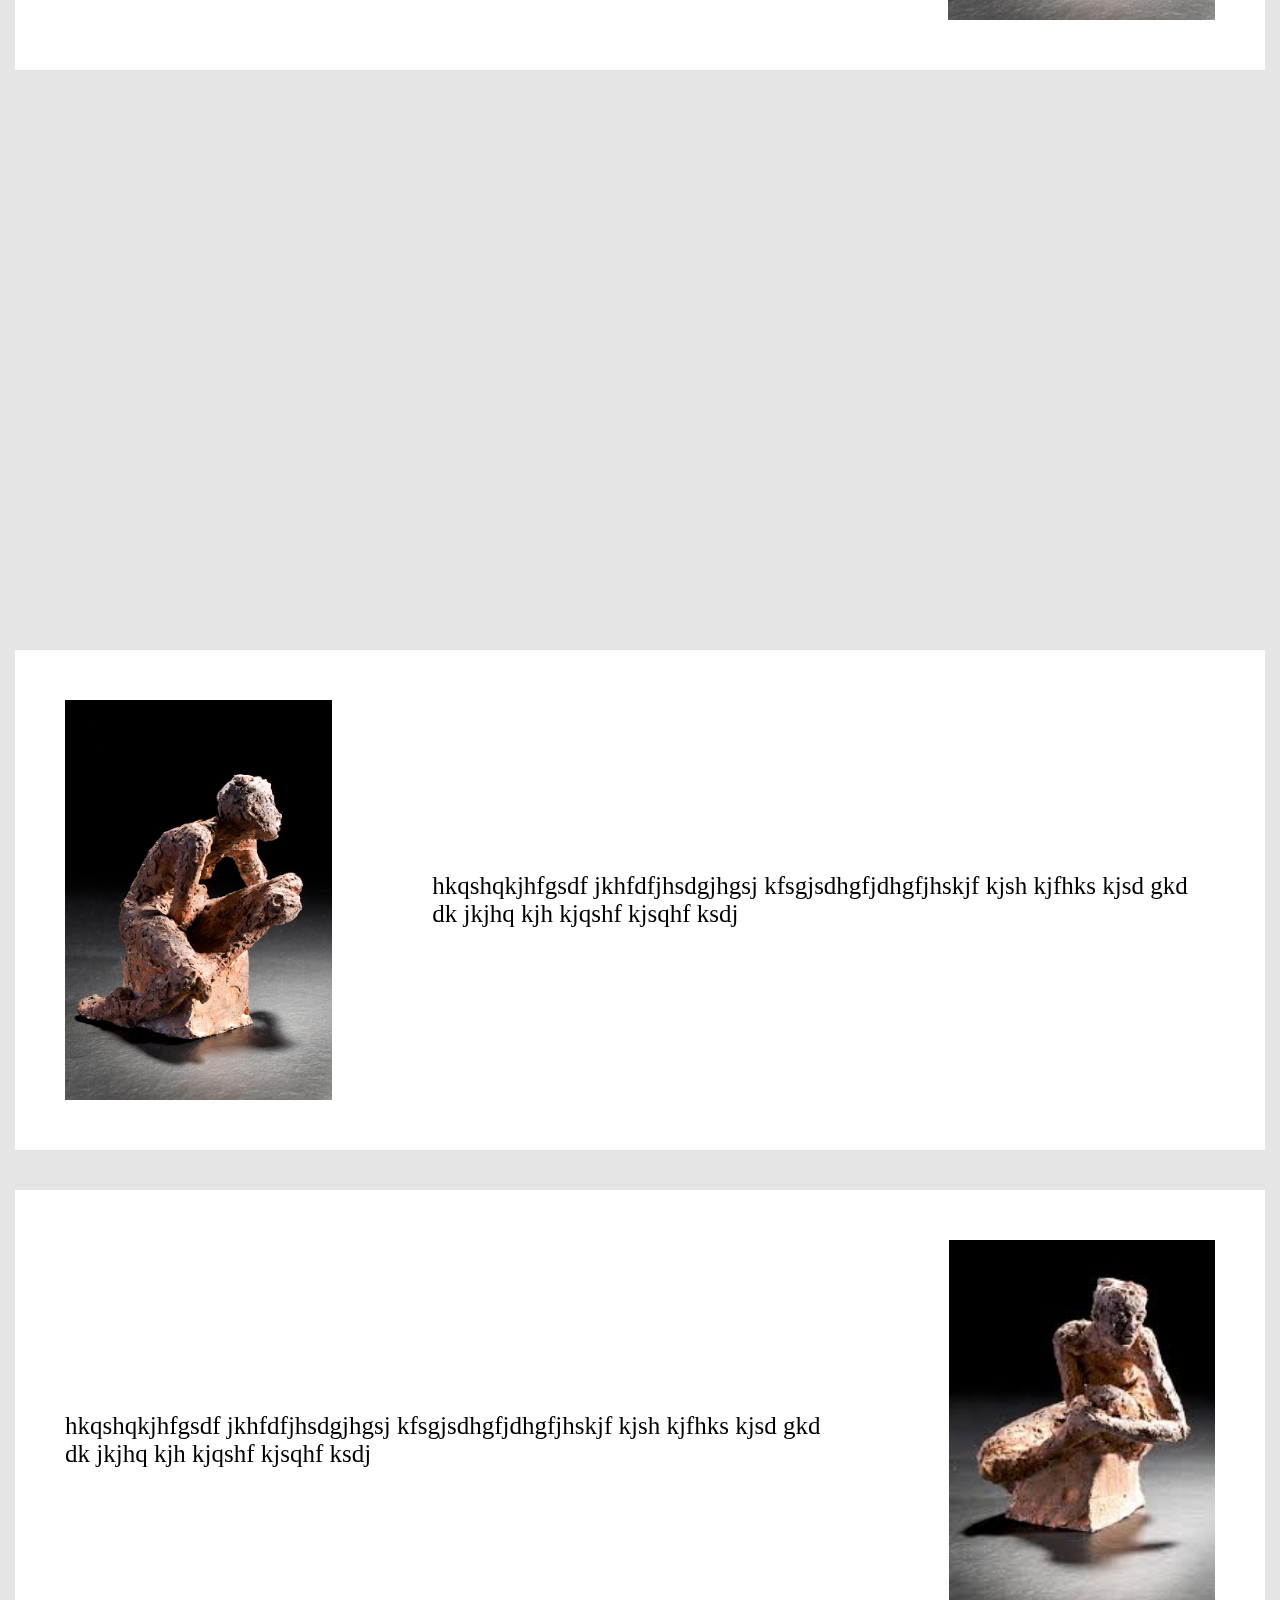
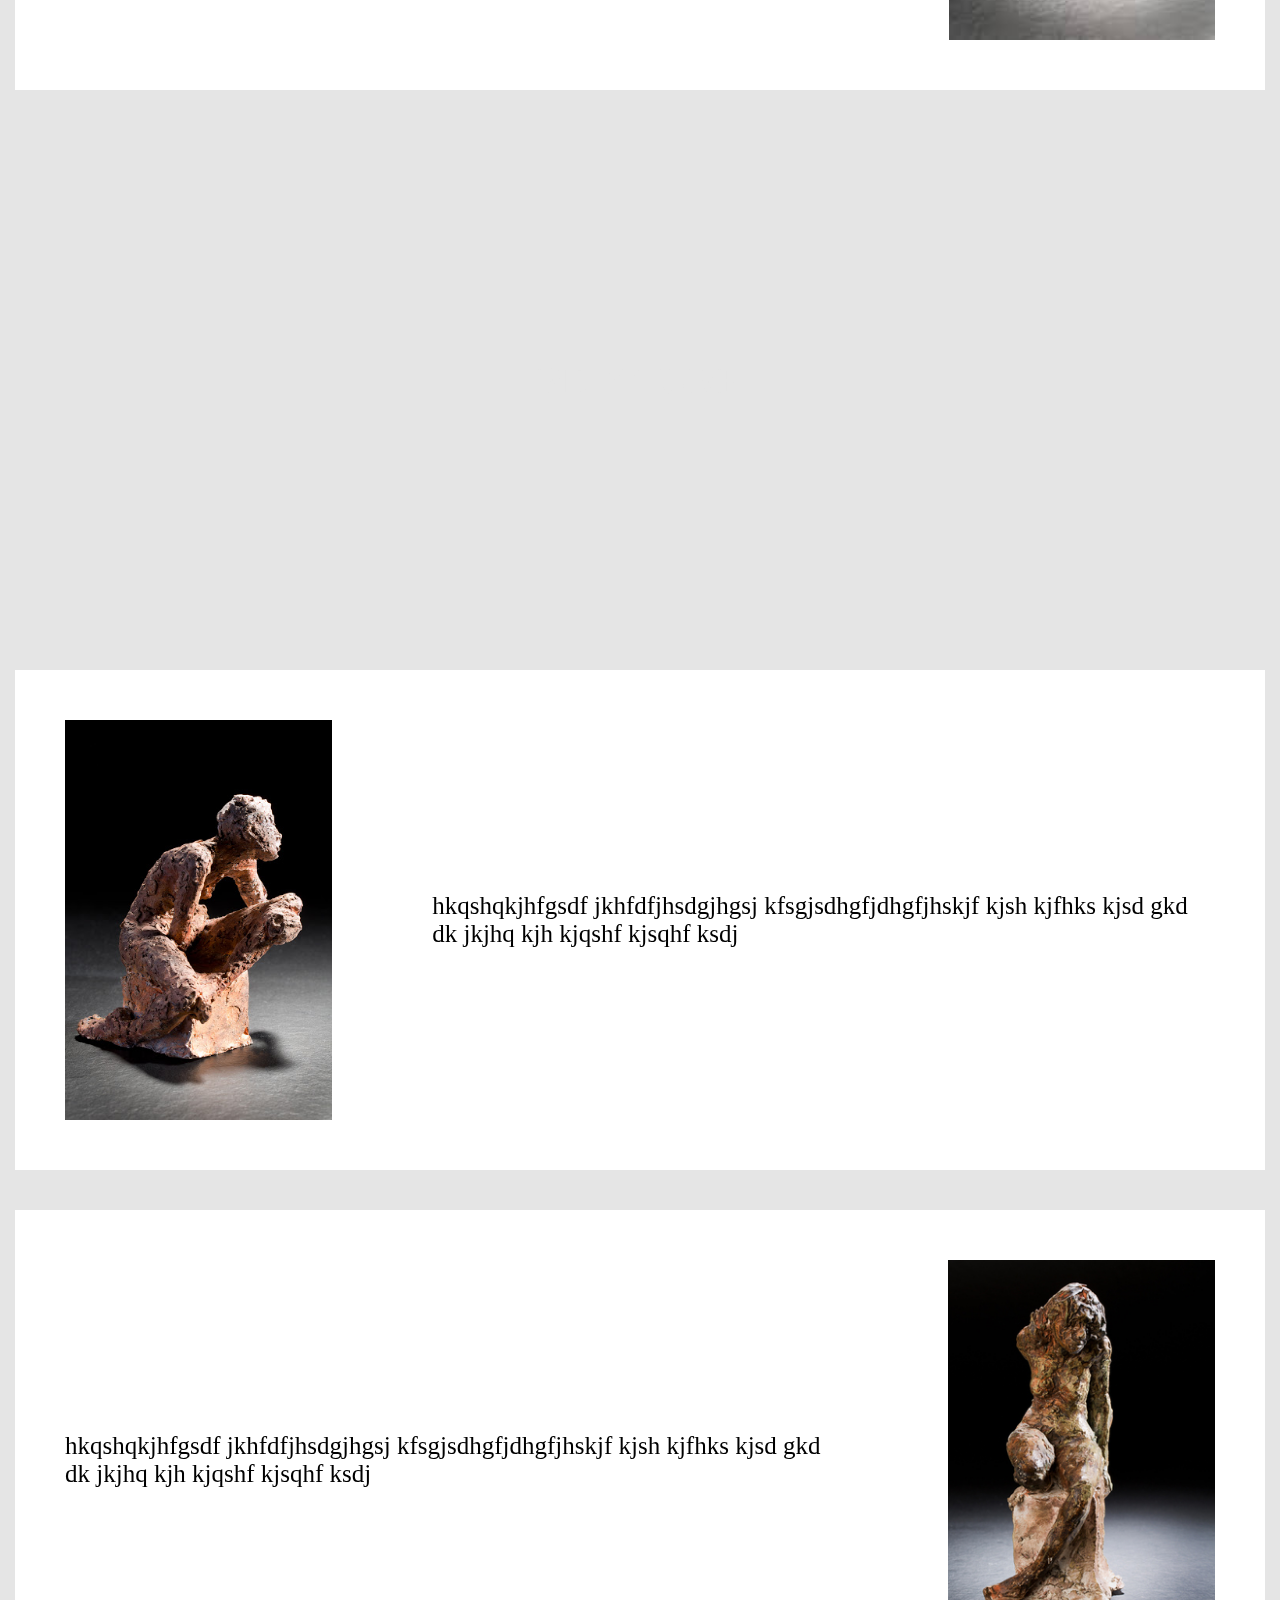
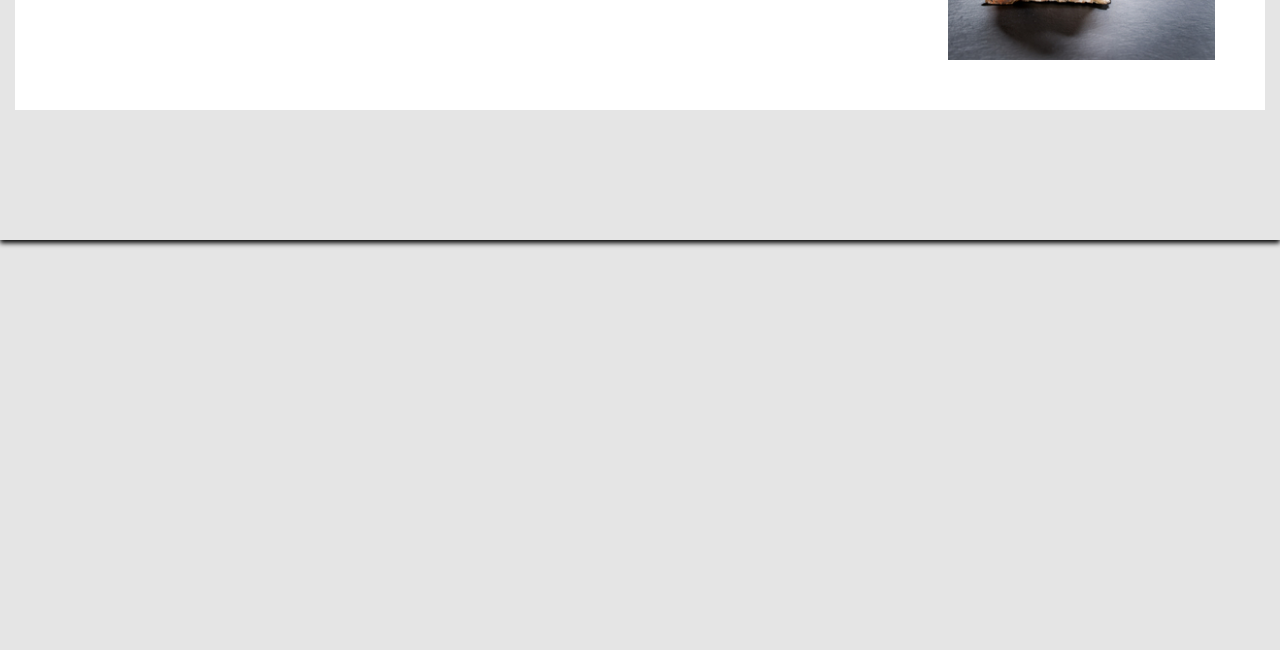
==== commit dc4182e9: "rr" ====
--- a/index.html
+++ b/index.html
@@ -69,13 +69,16 @@
             <table>
                 <tr>
                     <td>
-                        kjshdfk jdshfk jhfk  , jqsdjh skjh qkjhdfqkjhdfqkj hdfqkjhdfqkjhdfqkjh  dfqkjhdfqkjhdfqkjhdfqkjhdfqkjhdf  khkjshdfk jdshfk jhfk  , jqsdjh skjh qkjhdf khkjshdfk jdshfk jhfk  , jqsdjh skjh qkjhdf khkjshdfk jdshfk jhfk  , jqsdjh skjh qkjhdf kh
+                        <img src="images/sculpture/sculpture1.jpg" alt="sculpture" width="200"><br>
+                        <p>kjshdfk jdshfk jhfk  , jqsdjh skjh qkjhdfqkjhdfqkj hdfqkjhdfqkjhdfqkjh  dfqkjhdfqkjhdfqkjhdfqkjhdfqkjhdf  khkjshdfk jdshfk jhfk  , jqsdjh skjh qkjhdf khkjshdfk jdshfk jhfk  , jqsdjh skjh qkjhdf khkjshdfk jdshfk jhfk  , jqsdjh skjh qkjhdf kh</p>
                     </td>
                     <td>
-                        kjshdfk jdshfk jhfk  , jqsdjh skjh qkjhdf khkjshdfk jdshfk jhfk  , jqsdjh skjh qkjhdf khkjshdfk jdshfk jhfk  , jqsdjh skjh qkjhdf khkjshdfk jdshfk jhfk  , jqsdjh skjh qkjhdf khkjshdfk jdshfk jhfk  , jqsdjh skjh qkjhdf khkjshdfk jdshfk jhfk  , jqsdjh skjh qkjhdf kh
+                        <img src="images/gravure/gravure2.jpg" alt="gravure" width="200"><br>
+                        <p>kjshdfk jdshfk jhfk  , jqsdjh skjh qkjhdf khkjshdfk jdshfk jhfk  , jqsdjh skjh qkjhdf khkjshdfk jdshfk jhfk  , jqsdjh skjh qkjhdf khkjshdfk jdshfk jhfk  , jqsdjh skjh qkjhdf khkjshdfk jdshfk jhfk  , jqsdjh skjh qkjhdf khkjshdfk jdshfk jhfk  , jqsdjh skjh qkjhdf kh</p>
                     </td>
                     <td>
-                        kjshdfk jdshfk jhfk  , jqsdjh skjh qkjhdf khkjshdfk jdshfk jhfk  , jqsdjh skjh qkjhdf khkjshdfk jdshfk jhfk  , jqsdjh skjh qkjhdf khkjshdfk jdshfk jhfk  , jqsdjh skjh qkjhdf khkjshdfk jdshfk jhfk  , jqsdjh skjh qkjhdf kh
+                        <img src="images/peinture/peinture3.jpg" alt="peinture" width="200"><br>
+                        <p>kjshdfk jdshfk jhfk  , jqsdjh skjh qkjhdf khkjshdfk jdshfk jhfk  , jqsdjh skjh qkjhdf khkjshdfk jdshfk jhfk  , jqsdjh skjh qkjhdf khkjshdfk jdshfk jhfk  , jqsdjh skjh qkjhdf khkjshdfk jdshfk jhfk  , jqsdjh skjh qkjhdf kh</p>
                     </td>
                 </tr>
             </table>
--- a/style.css
+++ b/style.css
@@ -5,10 +5,10 @@
 
 .container {
     margin-top: 90px;
-  padding-right: 15px;
-  padding-left: 15px;
-  margin-right: auto;
-  margin-left: auto;
+    padding-right: 15px;
+    padding-left: 15px;
+    margin-right: auto;
+    margin-left: auto;
 }
 
 nav{
@@ -19,6 +19,9 @@
     position: fixed;
     z-index: 4;
     top: 0;
+    left: 0;
+    right: 0;
+    box-shadow: 0px 1px 5px black;
 }
 
 nav ul{
@@ -34,7 +37,6 @@
     font-family: 'verdana';
     font-size: 18px;
     color: grey;
-    
     border: solid;
     border-color: #cccccc;
     border-radius: 5px;
@@ -147,4 +149,9 @@
     right: 0;
     z-index: -1;
     box-shadow: 0px 3px 5px black;
+}
+
+.footer p{
+    padding-left: 40px;
+    padding-right: 40px;
 }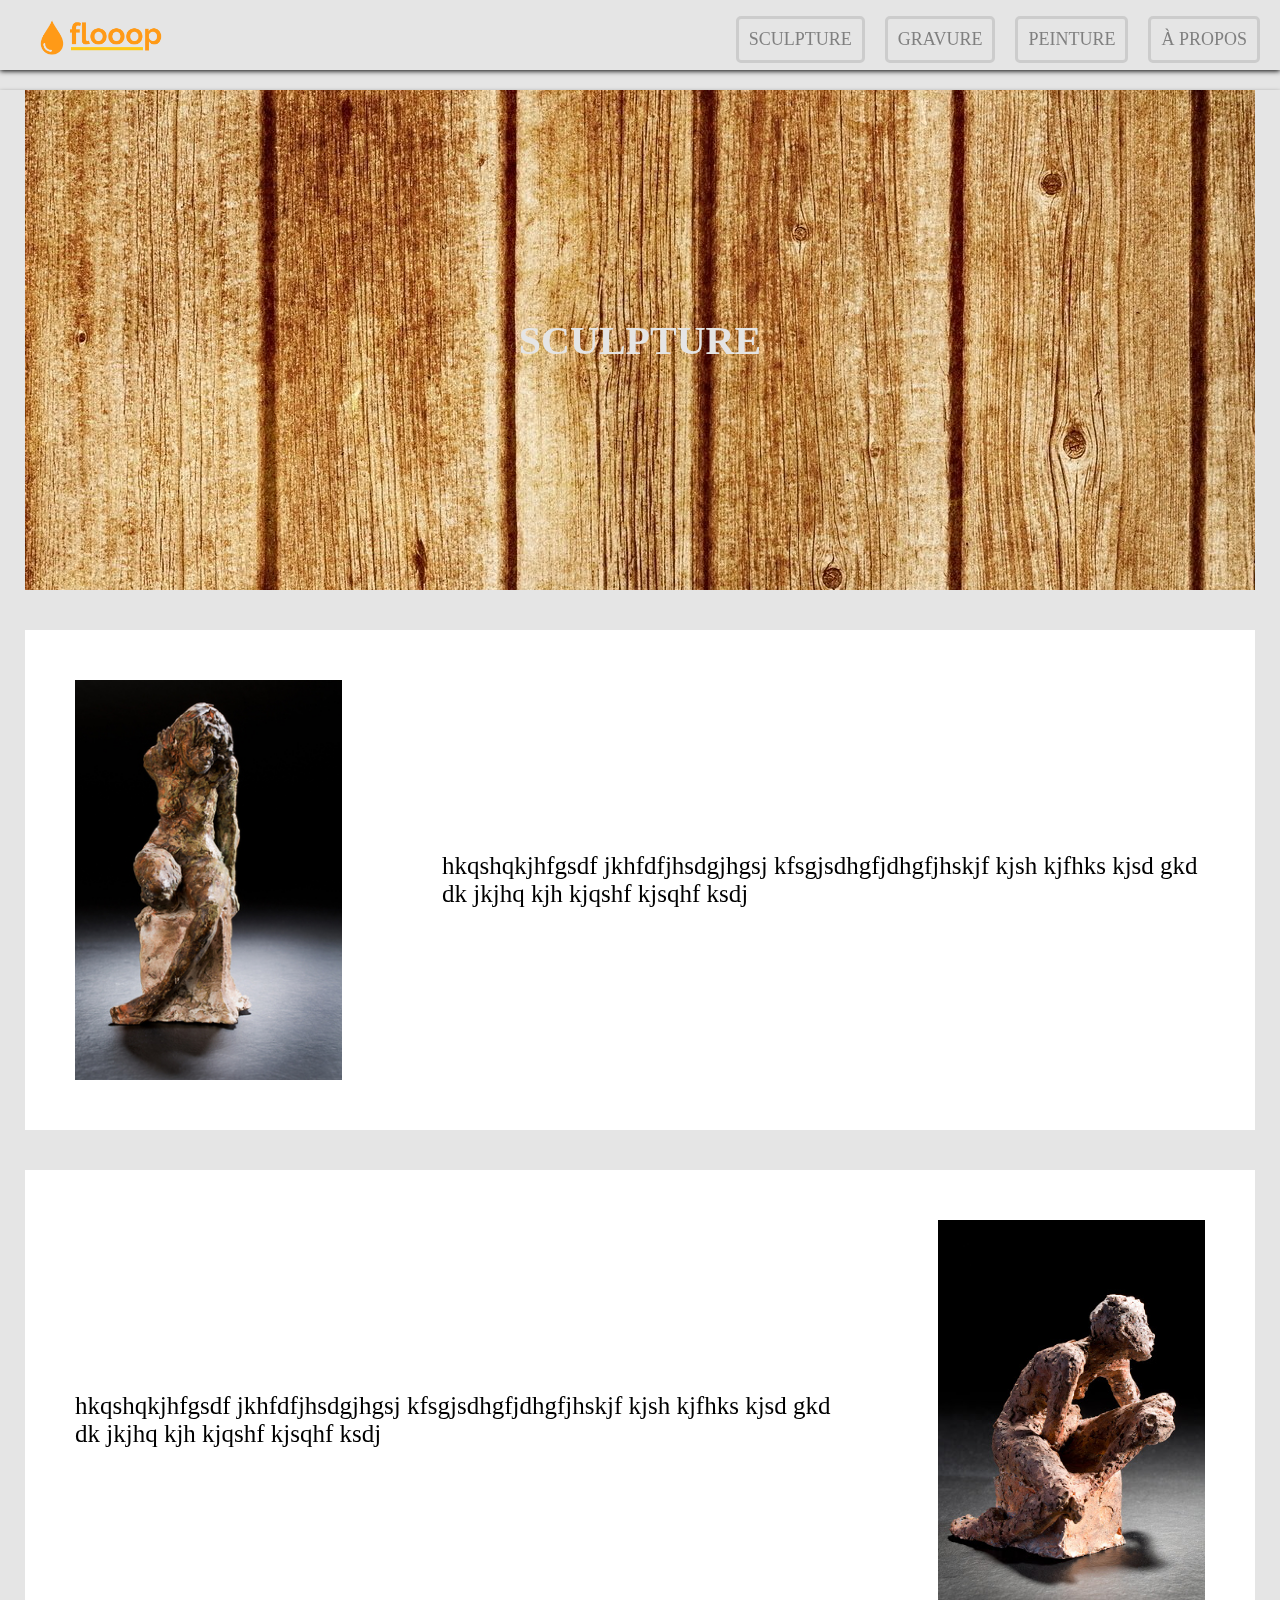
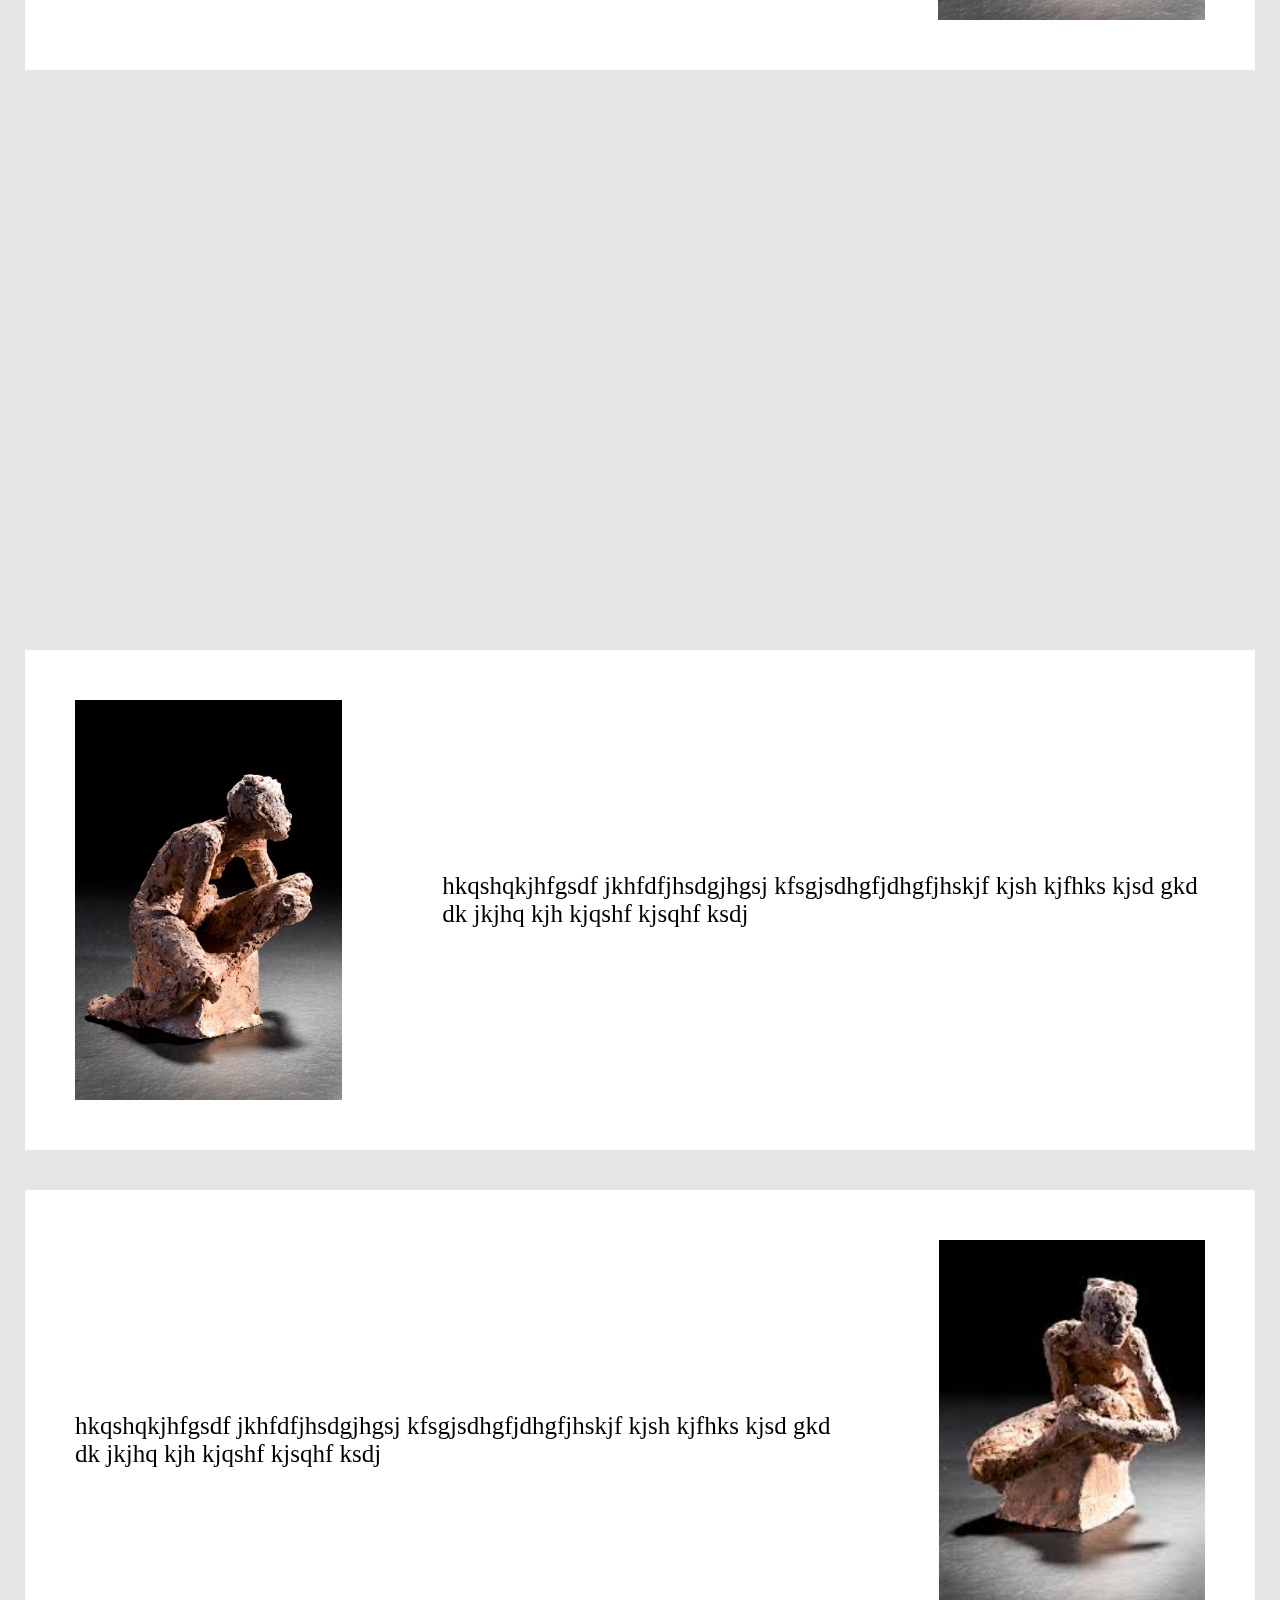
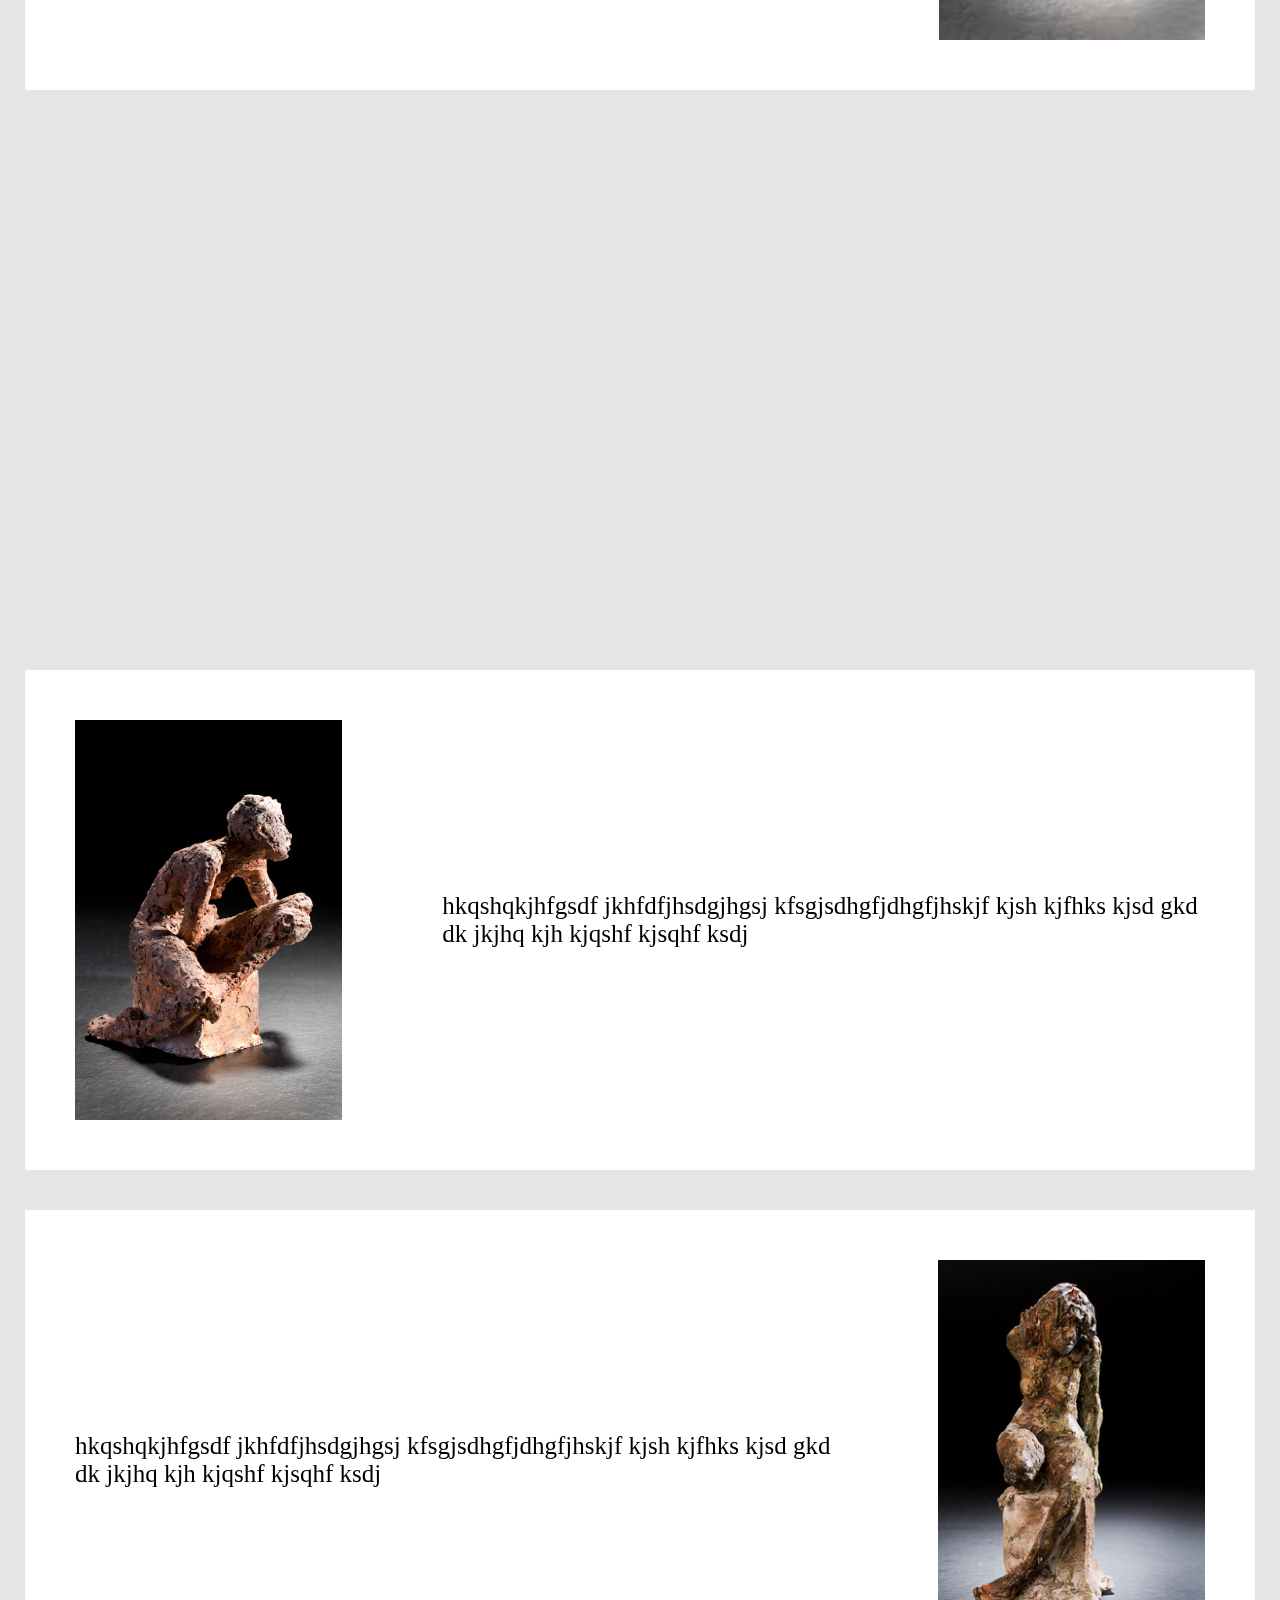
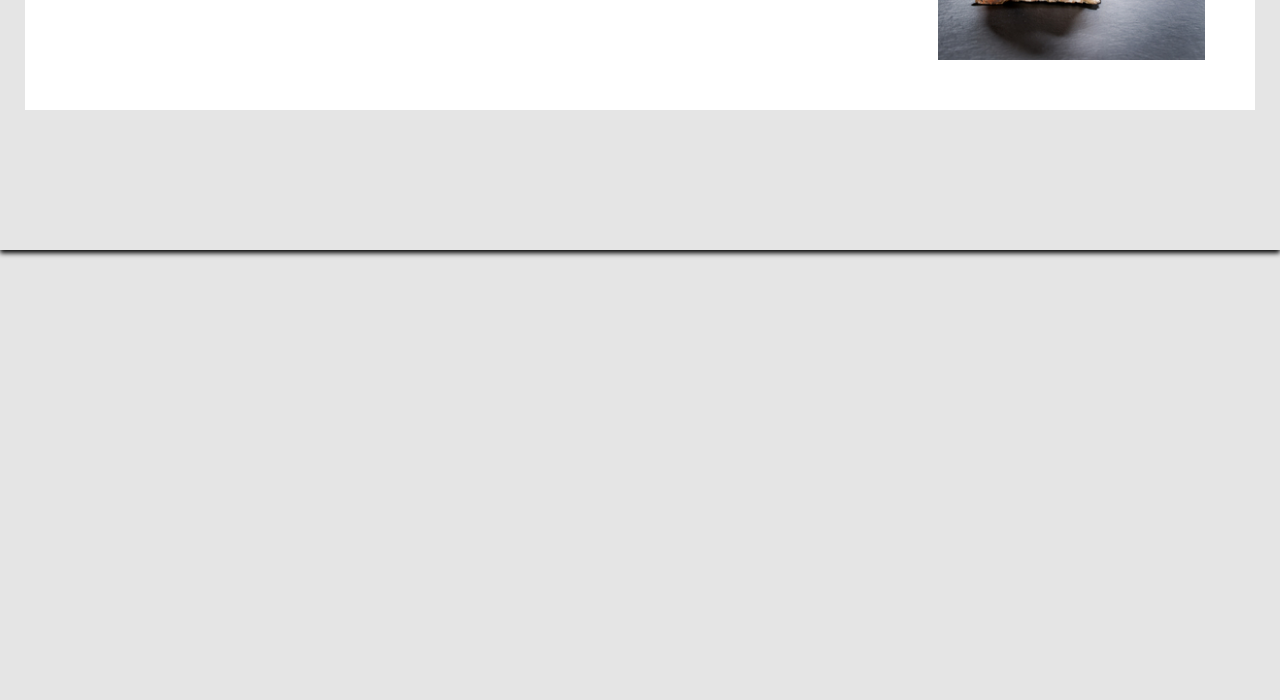
==== commit de844dd5: "mettre au propre" ====
--- a/index.html
+++ b/index.html
@@ -7,9 +7,9 @@
         <link href="style.css" rel="stylesheet" type="text/css"/>
     </head>
     <body>
-        <nav>
+        <nav class="niveauz4">
             <ul> 
-                <li><a href=""><img src="images/navlogo.png"></a></li>
+                <li><a href=""><img src="images/navlogo.png" alt=""></a></li>
                 <li class=""><a class="nav-btn" href="#footer">À PROPOS</a></li>
                 <li class=""><a class="nav-btn" href="#blocpeinture">PEINTURE</a></li>
                 <li class=""><a class="nav-btn" href="#blocgravure">GRAVURE</a></li>
@@ -17,55 +17,55 @@
             </ul>
 	</nav>
         
-        <div class ="container fond">
-            <div id="blocsculpture" class="bloc parralaxSculpture parralax">
-                <div class="bloc-title"><a href="page-sculpture.html">SCULPTURE</a></div>
+        <div class ="absolute-fixed-top niveauz-1">
+            <div class="page container">
+                <div id="blocsculpture" class="bloc parralaxSculpture parralax">
+                    <div class="bloc-title"><a href="page-sculpture.html">SCULPTURE</a></div>
+                </div>
+
+                <div class="bloc bloc-secondaire">
+                    <img src="images/sculpture/sculpture1.jpg" alt="">
+                    <div class="bloc-text">hkqshqkjhfgsdf jkhfdfjhsdgjhgsj kfsgjsdhgfjdhgfjhskjf kjsh kjfhks kjsd gkd dk jkjhq kjh kjqshf kjsqhf ksdj</div>
+                </div>
+
+                <div class="bloc bloc-secondaire">
+                    <div class="bloc-text">hkqshqkjhfgsdf jkhfdfjhsdgjhgsj kfsgjsdhgfjdhgfjhskjf kjsh kjfhks kjsd gkd dk jkjhq kjh kjqshf kjsqhf ksdj</div>
+                    <img src="images/sculpture/sculpture2.jpg" alt="">
+                </div>
+
+                <div id="blocgravure" class="bloc parralaxGravure parralax">
+                    <div class="bloc-title"><a href="page-gravure.html">GRAVURE</a></div>
+                </div>
+
+                <div class="bloc bloc-secondaire">
+                    <img src="images/gravure/gravure2.jpg" alt="">
+                    <div class="bloc-text">hkqshqkjhfgsdf jkhfdfjhsdgjhgsj kfsgjsdhgfjdhgfjhskjf kjsh kjfhks kjsd gkd dk jkjhq kjh kjqshf kjsqhf ksdj</div>
+                </div>
+
+                <div class="bloc bloc-secondaire">
+                    <div class="bloc-text">hkqshqkjhfgsdf jkhfdfjhsdgjhgsj kfsgjsdhgfjdhgfjhskjf kjsh kjfhks kjsd gkd dk jkjhq kjh kjqshf kjsqhf ksdj</div>
+                    <img src="images/gravure/gravure3.jpg" alt="">
+                </div>
+
+                <div id="blocpeinture" class="bloc parralaxPeinture parralax">
+                    <div class="bloc-title"><a href="">PEINTURE</a></div>
+                </div>
+
+                <div class="bloc bloc-secondaire">
+                    <img src="images/peinture/peinture2.jpg" alt="">
+                    <div class="bloc-text">hkqshqkjhfgsdf jkhfdfjhsdgjhgsj kfsgjsdhgfjdhgfjhskjf kjsh kjfhks kjsd gkd dk jkjhq kjh kjqshf kjsqhf ksdj</div>
+                </div>
+
+                <div class="bloc bloc-secondaire">
+                    <div class="bloc-text">hkqshqkjhfgsdf jkhfdfjhsdgjhgsj kfsgjsdhgfjdhgfjhskjf kjsh kjfhks kjsd gkd dk jkjhq kjh kjqshf kjsqhf ksdj</div>
+                    <img src="images/peinture/peinture1.jpg" alt="">
+                </div>
+                <div class="bas-marge"></div>
             </div>
-
-            <div class="bloc bloc-secondaire">
-                <img src="images/sculpture/sculpture1.jpg">
-                <div class="bloc-text">hkqshqkjhfgsdf jkhfdfjhsdgjhgsj kfsgjsdhgfjdhgfjhskjf kjsh kjfhks kjsd gkd dk jkjhq kjh kjqshf kjsqhf ksdj</div>
-            </div>
-            
-            <div class="bloc bloc-secondaire">
-                <div class="bloc-text">hkqshqkjhfgsdf jkhfdfjhsdgjhgsj kfsgjsdhgfjdhgfjhskjf kjsh kjfhks kjsd gkd dk jkjhq kjh kjqshf kjsqhf ksdj</div>
-                <img src="images/sculpture/sculpture2.jpg">
-            </div>
-            
-            <div id="blocgravure" class="bloc parralaxGravure parralax">
-                <div class="bloc-title"><a href="page-gravure.html">GRAVURE</a></div>
-            </div>
-            
-            <div class="bloc bloc-secondaire">
-                <img src="images/gravure/gravure2.jpg">
-                <div class="bloc-text">hkqshqkjhfgsdf jkhfdfjhsdgjhgsj kfsgjsdhgfjdhgfjhskjf kjsh kjfhks kjsd gkd dk jkjhq kjh kjqshf kjsqhf ksdj</div>
-            </div>
-            
-            <div class="bloc bloc-secondaire">
-                <div class="bloc-text">hkqshqkjhfgsdf jkhfdfjhsdgjhgsj kfsgjsdhgfjdhgfjhskjf kjsh kjfhks kjsd gkd dk jkjhq kjh kjqshf kjsqhf ksdj</div>
-                <img src="images/gravure/gravure3.jpg">
-            </div>
-            
-            <div id="blocpeinture" class="bloc parralaxPeinture parralax">
-                <div class="bloc-title"><a href="">PEINTURE</a></div>
-            </div>
-            
-            <div class="bloc bloc-secondaire">
-                <img src="images/peinture/peinture2.jpg">
-                <div class="bloc-text">hkqshqkjhfgsdf jkhfdfjhsdgjhgsj kfsgjsdhgfjdhgfjhskjf kjsh kjfhks kjsd gkd dk jkjhq kjh kjqshf kjsqhf ksdj</div>
-            </div>
-            
-            <div class="bloc bloc-secondaire">
-                <div class="bloc-text">hkqshqkjhfgsdf jkhfdfjhsdgjhgsj kfsgjsdhgfjdhgfjhskjf kjsh kjfhks kjsd gkd dk jkjhq kjh kjqshf kjsqhf ksdj</div>
-                <img src="images/peinture/peinture1.jpg">
-            </div>
-            
-            <div class="bloc"></div>  
+            <div class="bloc-petit"></div>  
         </div>
         
-        
-        
-        <div id="footer" class="footer">
+        <div id="footer" class="footer niveauz-2">
             <table>
                 <tr>
                     <td>
--- a/style.css
+++ b/style.css
@@ -5,8 +5,8 @@
 
 .container {
     margin-top: 90px;
-    padding-right: 15px;
-    padding-left: 15px;
+    padding-right: 25px;
+    padding-left: 25px;
     margin-right: auto;
     margin-left: auto;
 }
@@ -17,7 +17,6 @@
     padding: auto;
     background-color: #e5e5e5;
     position: fixed;
-    z-index: 4;
     top: 0;
     left: 0;
     right: 0;
@@ -40,6 +39,10 @@
     border: solid;
     border-color: #cccccc;
     border-radius: 5px;
+    
+    transition-property: background-color;
+    transition-property: color;
+    transition-duration: 0.3s;
 }
 
 .nav-btn:hover{
@@ -94,10 +97,14 @@
 .bloc-title a{
     text-decoration: none;
     color: #e5e5e5;
+    
+    transition-property: font-size;
+    transition-duration: 0.3s;
 }
 
 .bloc-title a:hover{
     color: white;
+    font-size: 45px;
 }
 
 .parralax{
@@ -129,7 +136,6 @@
 
 .footer{
     position: fixed;
-    z-index: -2;
     bottom: 0;  
     left : 0;
     right: 0;
@@ -140,18 +146,41 @@
     padding-top: 30px;
 }
 
-.fond{
-    background-color: #e5e5e5;
-    height: 4950px;
+.absolute-fixed-top{
     position: absolute;
     top: 0;
     left:0;
     right: 0;
+}
+
+.niveauz-1{
     z-index: -1;
-    box-shadow: 0px 3px 5px black;
+}
+
+.niveauz-2{
+    z-index: -2;
+}
+
+.niveauz4{
+    z-index: 4;
 }
 
 .footer p{
     padding-left: 40px;
     padding-right: 40px;
+}
+
+.page{
+    background-color: #e5e5e5;
+    height: min-content;
+    box-shadow: 0px 3px 5px black;
+}
+
+.bas-marge{
+    height: 100px;
+}
+
+.bloc-petit{
+    width: 100%;
+    height: 450px;
 }